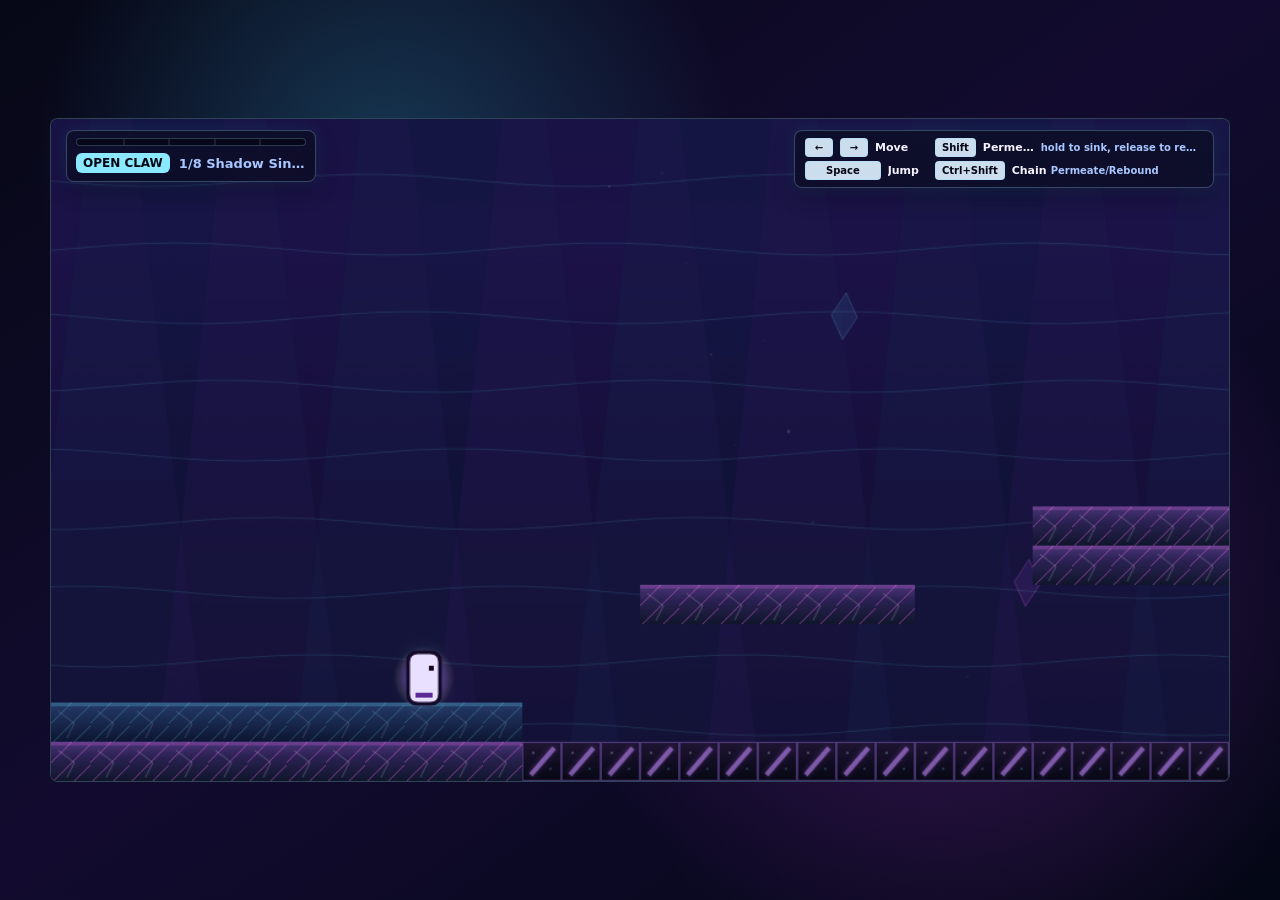
==== index.html @ 9a16ab06 "Clarify Open Claw presentation states" ====
<!DOCTYPE html>
<html lang="en">
<head>
  <meta charset="utf-8">
  <meta name="viewport" content="width=device-width, initial-scale=1, viewport-fit=cover">
  <meta name="mobile-web-app-capable" content="yes">
  <meta name="apple-mobile-web-app-capable" content="yes">
  <meta name="apple-mobile-web-app-title" content="Rebound">
  <link rel="manifest" href="manifest.webmanifest">
  <link rel="apple-touch-icon" href="shadow-cat.png">
  <title>Permeation Buoyancy Demo</title>
  <style>
    :root {
      color-scheme: dark;
      --ink: #f6f3ff;
      --muted: #a9c7ff;
      --panel: rgba(8, 10, 28, 0.76);
      --line: rgba(155, 221, 255, 0.28);
    }

    * {
      box-sizing: border-box;
      -webkit-tap-highlight-color: transparent;
    }

    html,
    body {
      position: fixed;
      inset: 0;
      width: 100%;
      height: 100%;
      min-height: 100%;
      margin: 0;
      overflow: hidden;
      overscroll-behavior: none;
      touch-action: none;
      user-select: none;
      -webkit-touch-callout: none;
      -webkit-user-select: none;
    }

    body {
      display: grid;
      place-items: center;
      padding: 18px;
      overflow: hidden;
      background:
        radial-gradient(circle at 30% 18%, rgba(62, 216, 255, 0.22), transparent 30%),
        radial-gradient(circle at 75% 68%, rgba(212, 64, 255, 0.22), transparent 34%),
        linear-gradient(145deg, #060816 0%, #120b2f 48%, #040716 100%);
      color: var(--ink);
      font-family:
        Inter, ui-sans-serif, system-ui, -apple-system, BlinkMacSystemFont, "Segoe UI",
        sans-serif;
    }

    .shell {
      position: relative;
      width: min(100vw - 36px, 1180px);
      aspect-ratio: 16 / 9;
      min-height: 280px;
      max-height: calc(100vh - 36px);
      overflow: hidden;
      touch-action: none;
      user-select: none;
      -webkit-touch-callout: none;
      -webkit-user-select: none;
    }

    canvas {
      display: block;
      width: 100%;
      height: 100%;
      border: 1px solid var(--line);
      border-radius: 8px;
      background: #060814;
      box-shadow:
        0 24px 70px rgba(0, 0, 0, 0.56),
        0 0 42px rgba(93, 208, 255, 0.14),
        inset 0 0 40px rgba(180, 72, 255, 0.08);
      touch-action: none;
      user-select: none;
      -webkit-touch-callout: none;
      -webkit-user-select: none;
    }

    .hud {
      position: absolute;
      left: 16px;
      right: 16px;
      top: 12px;
      display: grid;
      grid-template-columns: max-content 1fr max-content;
      grid-template-areas:
        "readout . controls";
      gap: 20px;
      align-items: start;
      pointer-events: none;
      touch-action: none;
      user-select: none;
      -webkit-touch-callout: none;
      -webkit-user-select: none;
    }

    .readout,
    .controls {
      border: 1px solid var(--line);
      border-radius: 8px;
      background: linear-gradient(180deg, rgba(12, 14, 38, 0.82), rgba(8, 10, 28, 0.66));
      backdrop-filter: blur(10px);
      box-shadow:
        0 8px 22px rgba(0, 0, 0, 0.28),
        0 0 18px rgba(83, 209, 255, 0.12);
    }

    .readout {
      grid-area: readout;
      display: grid;
      width: 250px;
      gap: 7px;
      padding: 7px 9px 8px;
    }

    .status {
      display: flex;
      gap: 9px;
      align-items: center;
      min-width: 0;
    }

    #stateLabel {
      flex: 0 0 auto;
      min-width: 92px;
      color: #050714;
      border-radius: 6px;
      background: #8be9ff;
      padding: 3px 7px;
      font-size: 12px;
      font-weight: 800;
      letter-spacing: 0;
      text-align: center;
      text-transform: uppercase;
    }

    #messageLabel {
      min-width: 0;
      overflow: hidden;
      color: var(--muted);
      font-size: 13px;
      font-weight: 650;
      text-overflow: ellipsis;
      white-space: nowrap;
    }

    .meter {
      position: relative;
      width: 100%;
      height: 8px;
      overflow: hidden;
      border: 1px solid rgba(166, 224, 255, 0.24);
      border-radius: 999px;
      background: rgba(6, 8, 22, 0.86);
    }

    #pressureFill {
      position: absolute;
      z-index: 1;
      inset: 0 auto 0 0;
      display: block;
      width: 0%;
      height: 100%;
      border-radius: 999px;
      background: linear-gradient(90deg, #4be7ff, #b56cff 58%, #ff5cf4);
      box-shadow: 0 0 14px rgba(181, 108, 255, 0.82);
      transition: width 90ms linear;
    }

    .meterSegments {
      position: absolute;
      z-index: 2;
      inset: 0;
      display: grid;
      grid-template-columns: repeat(5, minmax(0, 1fr));
      pointer-events: none;
    }

    .meterSegment + .meterSegment {
      border-left: 2px solid rgba(255, 255, 255, 0.09);
    }

    .controls {
      grid-area: controls;
      display: grid;
      grid-template-rows: repeat(2, minmax(0, 1fr));
      grid-auto-flow: column;
      gap: 4px 16px;
      width: max-content;
      max-width: min(48vw, 420px);
      padding: 7px 10px;
      color: var(--muted);
      font-size: 11px;
      font-weight: 700;
      line-height: 1.1;
      pointer-events: none;
    }

    .control {
      display: flex;
      gap: 7px;
      align-items: center;
      min-width: 0;
      min-height: 18px;
    }

    .mobileControl {
      display: none;
    }

    .control:nth-child(-n + 2) {
      grid-column: span 1;
    }

    .control:nth-child(n + 3) {
      grid-column: span 2;
    }

    .key {
      flex: 0 0 auto;
      min-width: 28px;
      border: 1px solid rgba(155, 221, 255, 0.42);
      border-radius: 4px;
      background: rgba(222, 240, 255, 0.92);
      color: #050714;
      padding: 1px 6px;
      font-size: 10px;
      font-weight: 900;
      line-height: 15px;
      text-align: center;
      white-space: nowrap;
    }

    .control-copy {
      display: flex;
      gap: 4px;
      align-items: baseline;
      min-width: 0;
      max-width: 100%;
      overflow: hidden;
    }

    .control-name,
    .control-hint {
      overflow: hidden;
      text-overflow: ellipsis;
      white-space: nowrap;
    }

    .control-name {
      color: var(--ink);
      font-weight: 850;
    }

    .control-hint {
      color: var(--muted);
      font-size: 10px;
      font-weight: 650;
    }

    .mobileControls,
    .rotatePrompt {
      display: none;
    }

    .mobileControls {
      position: absolute;
      z-index: 5;
      inset: 0;
      pointer-events: none;
      touch-action: none;
      user-select: none;
      -webkit-touch-callout: none;
      -webkit-user-select: none;
    }

    .touchControl {
      position: absolute;
      display: grid;
      place-items: center;
      border: 1px solid rgba(155, 221, 255, 0.34);
      border-radius: 999px;
      background: rgba(8, 12, 30, 0.18);
      box-shadow:
        0 0 24px rgba(75, 231, 255, 0.11),
        inset 0 0 20px rgba(246, 243, 255, 0.05);
      opacity: 0.48;
      pointer-events: auto;
      touch-action: none;
      user-select: none;
      -webkit-touch-callout: none;
      -webkit-user-select: none;
      transition: opacity 120ms ease, border-color 120ms ease, background 120ms ease;
    }

    .touchControl.isActive {
      border-color: rgba(155, 221, 255, 0.62);
      background: rgba(10, 16, 42, 0.28);
      opacity: 0.76;
    }

    .mobileJoystick {
      left: max(18px, calc(env(safe-area-inset-left) + 14px));
      bottom: max(18px, calc(env(safe-area-inset-bottom) + 14px));
      width: clamp(112px, 23vmin, 148px);
      height: clamp(112px, 23vmin, 148px);
    }

    .mobileShift {
      right: max(22px, calc(env(safe-area-inset-right) + 18px));
      bottom: max(24px, calc(env(safe-area-inset-bottom) + 18px));
      width: clamp(82px, 17vmin, 114px);
      height: clamp(82px, 17vmin, 114px);
      color: rgba(246, 243, 255, 0.84);
      font-size: clamp(13px, 2.8vmin, 16px);
      font-weight: 900;
      letter-spacing: 0;
      text-transform: uppercase;
    }

    .touchKnob {
      width: 42%;
      height: 42%;
      border: 1px solid rgba(246, 243, 255, 0.34);
      border-radius: inherit;
      background: rgba(246, 243, 255, 0.16);
      box-shadow: 0 0 18px rgba(181, 108, 255, 0.16);
      transform: translate(0, 0);
      transition: transform 60ms linear;
      pointer-events: none;
    }

    .holdButtonGlyph {
      position: relative;
      display: grid;
      place-items: center;
      color: rgba(246, 243, 255, 0.84);
      font-weight: 900;
      letter-spacing: 0;
      text-transform: uppercase;
    }

    .mobileShift .touchKnob {
      width: 68%;
      height: 68%;
      background: rgba(246, 243, 255, 0.13);
    }

    .holdButtonGlyph::before {
      position: absolute;
      top: -18px;
      color: rgba(246, 243, 255, 0.82);
      content: "^";
      font-size: 17px;
      line-height: 1;
      text-shadow: 0 0 10px rgba(75, 231, 255, 0.58);
    }

    .holdButtonGlyphMini {
      flex: 0 0 auto;
      width: 42px;
      height: 42px;
      border: 1px solid rgba(155, 221, 255, 0.34);
      border-radius: 999px;
      background: rgba(8, 12, 30, 0.2);
      box-shadow: inset 0 0 18px rgba(246, 243, 255, 0.05);
      font-size: 8px;
    }

    .holdButtonGlyphMini::before {
      top: -10px;
      font-size: 11px;
    }

    .holdButtonLabel {
      display: grid;
      width: 70%;
      height: 70%;
      place-items: center;
      border: 1px solid rgba(246, 243, 255, 0.3);
      border-radius: 999px;
      background: rgba(246, 243, 255, 0.13);
      line-height: 1;
    }

    .mobileHoldCopy {
      display: grid;
      gap: 2px;
      color: var(--muted);
      font-size: 10px;
      font-weight: 750;
      line-height: 1.1;
      white-space: nowrap;
    }

    .mobileHoldCopy strong {
      color: var(--ink);
      font-weight: 900;
    }

    .rotatePrompt {
      position: absolute;
      z-index: 6;
      inset: 0;
      place-items: center;
      border: 1px solid var(--line);
      border-radius: 8px;
      background: rgba(6, 8, 20, 0.82);
      color: var(--ink);
      font-size: clamp(18px, 5vw, 28px);
      font-weight: 900;
      text-align: center;
      pointer-events: none;
      backdrop-filter: blur(12px);
    }

    @media (pointer: coarse) and (orientation: landscape) {
      .mobileControls {
        display: block;
      }

      .hud {
        left: max(10px, calc(env(safe-area-inset-left) + 10px));
        right: max(10px, calc(env(safe-area-inset-right) + 10px));
      }
    }

    .mobileMode body {
      padding: 0;
    }

    .mobileMode .shell {
      position: fixed;
      left: var(--game-viewport-left, 0px);
      top: var(--game-viewport-top, 0px);
      width: var(--game-viewport-w, 100vw);
      height: var(--game-viewport-h, 100dvh);
      max-height: none;
      min-height: 0;
      aspect-ratio: auto;
    }

    @media (orientation: landscape) {
      .mobileMode canvas {
        border: 0;
        border-radius: 0;
      }

      .mobileMode .mobileControls {
        display: block;
      }

      .mobileMode .hud {
        left: max(10px, calc(env(safe-area-inset-left) + 10px));
        right: max(10px, calc(env(safe-area-inset-right) + 10px));
      }
    }

    @media (pointer: coarse) and (orientation: portrait) {
      .rotatePrompt {
        display: grid;
      }
    }

    @media (orientation: portrait) {
      .mobileMode .rotatePrompt {
        display: grid;
        position: fixed;
        border: 0;
        border-radius: 0;
      }
    }

    @media (max-width: 980px) {
      .hud {
        grid-template-columns: max-content 1fr;
        grid-template-areas:
          "readout ."
          "controls controls";
      }
      .controls {
        display: none;
      }
    }

    @media (max-width: 720px) {
      body {
        padding: 10px;
      }

      .shell {
        width: calc(100vw - 20px);
        max-height: calc(100vh - 20px);
      }

      .hud {
        left: 10px;
        right: 10px;
        top: 10px;
        grid-template-columns: max-content 1fr;
        grid-template-areas:
          "readout ."
          "controls controls";
        gap: 8px;
      }

      .meter {
        width: min(100%, 220px);
      }

      #messageLabel,
      .controls {
        font-size: 12px;
      }

      .controls {
        display: none;
        grid-template-rows: none;
        grid-template-columns: 1fr;
        grid-auto-flow: row;
      }

      .control,
      .control:nth-child(-n + 2),
      .control:nth-child(n + 3) {
        grid-column: auto;
      }
    }

    @media (pointer: coarse) and (orientation: landscape) {
      .hud {
        top: max(8px, calc(env(safe-area-inset-top) + 8px));
        grid-template-columns: max-content 1fr max-content;
        grid-template-areas:
          "readout . controls";
        gap: 10px;
      }

      .controls {
        display: grid;
        grid-template-rows: repeat(2, minmax(0, 1fr));
        grid-auto-flow: column;
        gap: 4px 10px;
        max-width: min(56vw, 440px);
        padding: 7px 9px;
        font-size: 10px;
      }

      .desktopControl {
        display: none;
      }

      .mobileControl {
        display: flex;
      }

      .control,
      .control:nth-child(-n + 2),
      .control:nth-child(n + 3) {
        grid-column: auto;
      }

      .control-name {
        font-size: 10px;
      }

      .control-hint {
        font-size: 9px;
      }
    }

    @media (orientation: landscape) {
      .mobileMode .hud {
        top: max(8px, calc(env(safe-area-inset-top) + 8px));
        grid-template-columns: max-content 1fr max-content;
        grid-template-areas:
          "readout . controls";
        gap: 10px;
      }

      .mobileMode .controls {
        display: flex;
        gap: 8px;
        max-width: min(46vw, 310px);
        padding: 7px 10px 7px 9px;
        font-size: 10px;
      }

      .mobileMode .desktopControl {
        display: none;
      }

      .mobileMode .mobileControl {
        display: flex;
      }

      .mobileMode .control,
      .mobileMode .control:nth-child(-n + 2),
      .mobileMode .control:nth-child(n + 3) {
        grid-column: auto;
      }

      .mobileMode .control-name {
        font-size: 10px;
      }

      .mobileMode .control-hint {
        font-size: 9px;
      }
    }
  </style>
</head>
<body>
  <main id="gameSurface" class="shell">
    <canvas id="game" width="960" height="540" aria-label="Permeation buoyancy game demo"></canvas>
    <section class="hud" aria-label="Game status">
      <div class="readout">
        <div id="pressureMeter" class="meter" role="progressbar" aria-label="rebound depth" aria-valuemin="0" aria-valuemax="5" aria-valuenow="0" aria-valuetext="0.0/5">
          <span id="pressureFill"></span>
          <span class="meterSegments" aria-hidden="true">
            <span class="meterSegment"></span>
            <span class="meterSegment"></span>
            <span class="meterSegment"></span>
            <span class="meterSegment"></span>
            <span class="meterSegment"></span>
          </span>
        </div>
        <div class="status">
          <span id="stateLabel">solid</span>
          <span id="messageLabel">find the pressure in the ground</span>
        </div>
      </div>
      <div class="controls">
        <span class="control desktopControl">
          <span class="key">&larr;</span>
          <span class="key">&rarr;</span>
          <span class="control-copy">
            <span class="control-name">Move</span>
          </span>
        </span>
        <span class="control desktopControl">
          <span class="key">&nbsp;&nbsp;&nbsp;&nbsp;Space&nbsp;&nbsp;&nbsp;&nbsp;</span>
          <span class="control-copy">
            <span class="control-name">Jump</span>
          </span>
        </span>
        <span class="control desktopControl">
          <span class="key">Shift</span>
          <span class="control-copy">
            <span class="control-name">Permeate</span>
            <span class="control-hint">hold to sink, release to rebound</span>
          </span>
        </span>
        <span class="control desktopControl">
          <span class="key">Ctrl+Shift</span>
          <span class="control-copy">
            <span class="control-name">Chain</span>
            <span class="control-hint">Permeate/Rebound</span>
          </span>
        </span>
        <span class="control mobileControl mobileHoldLegend">
          <span class="holdButtonGlyph holdButtonGlyphMini" aria-hidden="true"><span class="holdButtonLabel">Hold</span></span>
          <span class="mobileHoldCopy">
            <span><strong>Hold</strong> to sink</span>
            <span><strong>Release</strong> to rebound</span>
            <span><strong>Drag up</strong> to chain rebound</span>
          </span>
        </span>
      </div>
    </section>
    <div id="mobileControls" class="mobileControls" aria-label="Touch controls">
      <div id="mobileJoystick" class="touchControl mobileJoystick" aria-label="Move and jump">
        <span id="mobileJoystickKnob" class="touchKnob" aria-hidden="true"></span>
      </div>
      <div id="mobileShift" class="touchControl mobileShift" role="button" aria-label="Hold; drag up to chain rebound">
        <span id="mobileShiftKnob" class="touchKnob holdButtonGlyph"><span class="holdButtonLabel">Hold</span></span>
      </div>
    </div>
    <div class="rotatePrompt" aria-hidden="true">Rotate to landscape</div>
  </main>
  <script>
  (function () {
    "use strict";

    // === CONFIG ===
    var CONFIG = {
      TILE_SIZE: 32,
      VIEW_W: 960,
      VIEW_H: 540,
      GRAVITY: 8 / 15,
      MAX_FALL_SPEED: 12.8,
      MOVE_ACCEL: 0.8,
      MOVE_DECEL: 1.2,
      MAX_RUN_SPEED: 5,
      JUMP_VELOCITY: -8,
      JUMP_CUT_VELOCITY: -2.8,
      COYOTE_FRAMES: 6,
      JUMP_BUFFER_FRAMES: 6,
      REBOUND_HORIZONTAL_MULTIPLIER: 1.5,
      REBOUND_STATE_DURATION: 0.4,
      REBOUND_SURFACE_SPEED: 16,
      REBOUND_MAX_CHARGE: 2.4,
      REBOUND_SHALLOW_MIN_FACTOR: 0.22,
      REBOUND_TUNED_MAX_ROWS: 5,
      PERMEATE_DRAG: 0.22,
      PERMEATE_PULL_ACCEL: 0.9,
      PERMEATE_BOTTOM_BRAKE_ACCEL: 0.45,
      PERMEATE_MATTER_MAX_SPEED: 12.8,
      STUCK_SEARCH_RADIUS: 6,
      STUCK_DURATION: 0.5,
      PLAYER_W: 24,
      PLAYER_H: 40,
      DT: 1 / 60
    };

    var TS = CONFIG.TILE_SIZE;
    var BASE_VIEW_W = CONFIG.VIEW_W;
    var BASE_VIEW_H = CONFIG.VIEW_H;
    var root = document.documentElement;
    var shell = document.getElementById("gameSurface");
    var canvas = document.getElementById("game");
    var ctx = canvas.getContext("2d");
    var stateLabel = document.getElementById("stateLabel");
    var messageLabel = document.getElementById("messageLabel");
    var pressureMeter = document.getElementById("pressureMeter");
    var pressureFill = document.getElementById("pressureFill");
    var particles = [];
    var ripples = [];
    var shake = 0;

    function detectTouchMode() {
      return !!(
        (typeof navigator !== "undefined" && navigator.maxTouchPoints > 0) ||
        ("ontouchstart" in window)
      );
    }

    function detectIOS() {
      if (typeof navigator === "undefined") return false;
      var ua = navigator.userAgent || "";
      var platform = navigator.platform || "";
      return /iPad|iPhone|iPod/.test(ua) ||
        (platform === "MacIntel" && navigator.maxTouchPoints > 1);
    }

    function isStandaloneWebApp() {
      return !!(
        (typeof navigator !== "undefined" && navigator.standalone) ||
        (window.matchMedia && window.matchMedia("(display-mode: standalone)").matches)
      );
    }

    function detectCompactMobileViewport() {
      if (typeof window === "undefined") return false;
      return Math.min(window.innerWidth || 0, window.innerHeight || 0) <= 540 &&
        Math.max(window.innerWidth || 0, window.innerHeight || 0) <= 980;
    }

    function mobileViewportRect() {
      var viewport = window.visualViewport || null;
      var width = viewport && viewport.width ? viewport.width : (window.innerWidth || BASE_VIEW_W);
      var height = viewport && viewport.height ? viewport.height : (window.innerHeight || BASE_VIEW_H);
      return {
        width: Math.max(1, Math.round(width)),
        height: Math.max(1, Math.round(height)),
        left: Math.round(viewport && viewport.offsetLeft ? viewport.offsetLeft : 0),
        top: Math.round(viewport && viewport.offsetTop ? viewport.offsetTop : 0)
      };
    }

    function mobileLogicalWidthForViewport(width, height) {
      if (!height) return BASE_VIEW_W;
      return Math.max(BASE_VIEW_W, Math.round(BASE_VIEW_H * width / height));
    }

    function setGameSurfaceVar(name, value) {
      if (shell && shell.style) shell.style.setProperty(name, value);
    }

    function clearGameSurfaceVar(name) {
      if (shell && shell.style) shell.style.removeProperty(name);
    }

    function syncGameViewport(mobileMode) {
      var viewport = mobileViewportRect();
      var landscape = viewport.width >= viewport.height;
      if (mobileMode && landscape) {
        CONFIG.VIEW_H = BASE_VIEW_H;
        CONFIG.VIEW_W = mobileLogicalWidthForViewport(viewport.width, viewport.height);
        if (canvas) {
          canvas.width = CONFIG.VIEW_W;
          canvas.height = CONFIG.VIEW_H;
        }
        setGameSurfaceVar("--game-viewport-w", viewport.width + "px");
        setGameSurfaceVar("--game-viewport-h", viewport.height + "px");
        setGameSurfaceVar("--game-viewport-left", viewport.left + "px");
        setGameSurfaceVar("--game-viewport-top", viewport.top + "px");
      } else {
        CONFIG.VIEW_W = BASE_VIEW_W;
        CONFIG.VIEW_H = BASE_VIEW_H;
        if (canvas) {
          canvas.width = CONFIG.VIEW_W;
          canvas.height = CONFIG.VIEW_H;
        }
        clearGameSurfaceVar("--game-viewport-w");
        clearGameSurfaceVar("--game-viewport-h");
        clearGameSurfaceVar("--game-viewport-left");
        clearGameSurfaceVar("--game-viewport-top");
      }
    }

    function syncMobileModeClasses() {
      if (!root || !root.classList) return;
      var touchMode = detectTouchMode();
      var mobileMode = touchMode || detectCompactMobileViewport();
      if (touchMode) {
        root.classList.add("touchMode");
      } else {
        root.classList.remove("touchMode");
      }
      if (mobileMode) {
        root.classList.add("mobileMode");
      } else {
        root.classList.remove("mobileMode");
      }
      syncGameViewport(mobileMode);
    }

    syncMobileModeClasses();
    window.addEventListener("resize", syncMobileModeClasses);
    window.addEventListener("orientationchange", syncMobileModeClasses);
    if (window.visualViewport && window.visualViewport.addEventListener) {
      window.visualViewport.addEventListener("resize", syncMobileModeClasses);
      window.visualViewport.addEventListener("scroll", syncMobileModeClasses);
    }

    function gameSurfaceContains(target) {
      if (!shell || !shell.contains) return true;
      return target === shell || shell.contains(target);
    }

    function preventGameDocumentGesture(ev) {
      if (!ev || gameSurfaceContains(ev.target)) ev.preventDefault();
    }

    function addBlockingDocumentListener(type) {
      document.addEventListener(type, preventGameDocumentGesture, { passive: false });
    }

    [
      "touchmove",
      "gesturestart",
      "gesturechange",
      "gestureend",
      "selectstart",
      "dragstart",
      "contextmenu"
    ].forEach(addBlockingDocumentListener);

    // === LEVEL DATA ===
    function defined(value, fallback) {
      return value === undefined ? fallback : value;
    }

    function isEntityChar(ch) {
      return /^[A-Za-z]$/.test(ch);
    }

    function isCheckpointChar(ch) {
      return /^[0-9]$/.test(ch);
    }

    function cellKey(c, r) {
      return c + "," + r;
    }

    function rectanglesFromCells(levelName, marker, cells) {
      var remaining = {};
      var rects = [];
      cells.forEach(function (cell) {
        remaining[cellKey(cell.c, cell.r)] = cell;
      });

      while (cells.length) {
        var seed = null;
        while (cells.length && !seed) {
          var next = cells.pop();
          if (remaining[cellKey(next.c, next.r)]) seed = next;
        }
        if (!seed) break;

        var stack = [seed];
        var cluster = [];
        var minC = seed.c;
        var maxC = seed.c;
        var minR = seed.r;
        var maxR = seed.r;
        delete remaining[cellKey(seed.c, seed.r)];

        while (stack.length) {
          var cell = stack.pop();
          cluster.push(cell);
          minC = Math.min(minC, cell.c);
          maxC = Math.max(maxC, cell.c);
          minR = Math.min(minR, cell.r);
          maxR = Math.max(maxR, cell.r);

          [
            { c: cell.c + 1, r: cell.r },
            { c: cell.c - 1, r: cell.r },
            { c: cell.c, r: cell.r + 1 },
            { c: cell.c, r: cell.r - 1 }
          ].forEach(function (neighbor) {
            var key = cellKey(neighbor.c, neighbor.r);
            if (!remaining[key]) return;
            stack.push(remaining[key]);
            delete remaining[key];
          });
        }

        if (cluster.length !== (maxC - minC + 1) * (maxR - minR + 1)) {
          throw new Error(levelName + " marker " + marker + " must form rectangles.");
        }
        rects.push({ c: minC, r: minR, w: maxC - minC + 1, h: maxR - minR + 1 });
      }

      return rects.sort(function (a, b) {
        return a.r === b.r ? a.c - b.c : a.r - b.r;
      });
    }

    function normalizeEntity(def, rect, name) {
      var motion = def.motion || {};
      var timing = def.timing || {};
      var amplitude = motion.amplitude || {};
      var out = {
        type: def.kind,
        name: name,
        c: rect.c,
        r: rect.r,
        w: rect.w,
        h: rect.h,
        role: def.role || "platform"
      };
      if (def.kind === "mover") {
        out.path = motion.kind || "horizontal";
        out.ampX = defined(amplitude.x, 0);
        out.ampY = defined(amplitude.y, 0);
        out.speed = defined(motion.speed, 1);
        out.phase = defined(motion.phase, 0);
      } else if (def.kind === "asteroid") {
        out.speed = defined(timing.speed, 260);
        out.period = defined(timing.period, 4);
        out.phase = defined(timing.phase, 0);
        out.warning = defined(timing.warning, 0.75);
      }
      return out;
    }

    function validateLevelAuthoring(def) {
      if (!def || !def.name) throw new Error("Level must have a name.");
      if (!def.map || !def.map.length) throw new Error(def.name + " must have a map.");
      var width = def.map[0].length;
      for (var r = 1; r < def.map.length; r++) {
        if (def.map[r].length !== width) {
          throw new Error(def.name + " row " + (r + 1) + " has " + def.map[r].length + " columns; expected " + width + ".");
        }
      }
    }

    function normalizeLevelAuthoring(def) {
      validateLevelAuthoring(def);
      if (def.checkpoints !== undefined) throw new Error(def.name + " checkpoints must be authored as digits in the map.");

      var entityDefs = {};
      var entityCells = {};
      var checkpoints = [];
      var checkpointsByOrder = {};
      var spawn = null;
      var goal = null;
      (def.entities || []).forEach(function (entity, index) {
        var label = "entity " + (entity.name || index + 1);
        if (["mover", "asteroid"].indexOf(entity.kind) < 0) {
          throw new Error(def.name + " " + label + " has unknown kind " + entity.kind + ".");
        }
        if (!entity.char || entity.char.length !== 1 || !isEntityChar(entity.char)) {
          throw new Error(def.name + " " + label + " must use a single ASCII letter char.");
        }
        if (entityDefs[entity.char]) {
          throw new Error(def.name + " has multiple entities using char " + entity.char + ".");
        }
        if (entity.at !== undefined || entity.size !== undefined) {
          throw new Error(def.name + " " + label + " must use char markers instead of at/size.");
        }
        entityDefs[entity.char] = entity;
        entityCells[entity.char] = [];
      });

      for (var r = 0; r < def.map.length; r++) {
        for (var c = 0; c < def.map[r].length; c++) {
          var ch = def.map[r][c];
          if (isCheckpointChar(ch)) {
            var order = Number(ch);
            if (checkpointsByOrder[order]) throw new Error(def.name + " has duplicate checkpoint " + ch + ".");
            checkpointsByOrder[order] = { order: order, name: order === 0 ? "spawn" : "checkpoint " + ch, c: c, r: r };
            if (order === 0) spawn = checkpointsByOrder[order];
          } else if (ch === "@") {
            if (goal) throw new Error(def.name + " must have exactly one goal.");
            goal = { c: c, r: r };
          } else if (isEntityChar(ch)) {
            if (!entityCells[ch]) throw new Error(def.name + " map marker " + ch + " has no matching entity definition.");
            entityCells[ch].push({ c: c, r: r });
          }
        }
      }

      var entities = [];
      for (var ch in entityDefs) {
        if (!entityCells[ch].length) {
          throw new Error(def.name + " entity char " + ch + " does not appear in the map.");
        }
        var rects = rectanglesFromCells(def.name, ch, entityCells[ch]);
        for (var i = 0; i < rects.length; i++) {
          var entityDef = entityDefs[ch];
          var name = entityDef.name || entityDef.kind;
          if (rects.length > 1) name += " " + (i + 1);
          entities.push(normalizeEntity(entityDef, rects[i], name));
        }
      }

      for (var checkpointOrder = 0; checkpointOrder <= 9; checkpointOrder++) {
        if (checkpointsByOrder[checkpointOrder]) {
          checkpoints.push(checkpointsByOrder[checkpointOrder]);
        }
      }

      if (!spawn) throw new Error(def.name + " must have exactly one spawn checkpoint 0.");
      if (!goal) throw new Error(def.name + " must have exactly one goal.");

      return { entities: entities, checkpoints: checkpoints, spawn: spawn, goal: goal };
    }

    function normalizeLevelMetadata(def) {
      var reachability = def.reachability || {};
      return {
        loreBeat: def.loreBeat || "",
        mechanicBeat: def.mechanicBeat || "",
        reachability: {
          expected: reachability.expected || ""
        }
      };
    }

    function levelMetadata(level) {
      return {
        name: level.name,
        loreBeat: level.loreBeat,
        mechanicBeat: level.mechanicBeat,
        reachability: {
          expected: level.reachability ? level.reachability.expected : ""
        }
      };
    }

    function defineLevel(def) {
      var markers = normalizeLevelAuthoring(def);
      var metadata = normalizeLevelMetadata(def);
      return {
        name: def.name,
        loreBeat: metadata.loreBeat,
        mechanicBeat: metadata.mechanicBeat,
        reachability: metadata.reachability,
        map: def.map.slice(),
        entities: markers.entities,
        checkpoints: markers.checkpoints,
        spawn: markers.spawn,
        goal: markers.goal
      };
    }

    var LEVELS = [
      defineLevel({
        name: "Shadow Sink Threshold",
        loreBeat: "The Next Shadow first feels the Open Claw answer inside the hidden base.",
        mechanicBeat: "Thin-surface shadow sink and first checkpoint-safe recovery.",
        reachability: { expected: "Normal jumps plus thin-floor permeation introduce the route." },
        map: [
          "........................................................................",
          "........................................................................",
          "........................................................................",
          "........................................................................",
          "........................................................................",
          "........................................................................",
          "........................................................................",
          "........................................................................",
          "........................................................................",
          "........................................................................",
          "........................................................................",
          "........................................................................",
          "........................................................................",
          "........................................................................",
          "........................................................................",
          "........................................................................",
          "........................................................................",
          "........................................................................",
          "........................................................................",
          "........................................................................",
          "........................................................................",
          "........................................................................",
          "..................................................................@.....",
          "...............................................................#######..",
          "........................................................................",
          "........................................................................",
          "..........................................#####...##########............",
          "..........................................#####...##########............",
          "..........................................#####.........................",
          "..........................................#####.........................",
          "........................................................................",
          "..................................#####.................................",
          "..................................#####.................................",
          "..................................#####.................................",
          "........................................................................",
          ".........................######.........................................",
          ".........................######.........................................",
          "...............#######..................................................",
          "........................................................................",
          ".........0..............................................................",
          "############............................................................",
          "############////////////////////////////////////////////////////////////"
        ]
      }),      
      defineLevel({
        name: "Buried Pressure Lock",
        loreBeat: "Old tunnels beneath the city teach that shadowed stone can be a door.",
        mechanicBeat: "Committed pass-through dive through a five-row pressure seal.",
        reachability: { expected: "A high fall must satisfy the 2x+1 pass-through entry target." },
        map: [
          "....................................................................................",
          "....................................................................................",
          "....................................................................................",
          "....................................................................................",
          "....................................................................................",
          "....................................................................................",
          "....................................................................................",
          "....................................................................................",
          "...0................................................................................",
          "################....................................................................",
          "..................##############....................................................",
          "..................##############....................................................",
          "..................##############....................................................",
          "..................##############....................................................",
          "..................##############....................................................",
          "....................................................................................",
          "....................................................................................",
          "....................................................................................",
          "....................................................................................",
          "....................................................................................",
          "....................................................................................",
          "....................................................................................",
          "....................................................................@...............",
          "...............................................................###########..........",
          "....................................................................................",
          "....................................................########........................",
          "....................................................................................",
          "....................................................................................",
          "....................................................................................",
          "....................................................................................",
          "....................................................................................",
          "....................................................................................",
          "......................................########......................................",
          "......................................########......................................",
          "......................................########......................................",
          "......................................########......................................",
          "......................................########......................................",
          "....................................................................................",
          "....................................................................................",
          "....................................................................................",
          "....................................................................................",
          "....................................................................................",
          "....................................................................................",
          "....................................................................................",
          "....................................................................................",
          "////////////////////////////////////////////////////////////////////////////////////"
        ]
      }),
      defineLevel({
        name: "Moonwell Choir",
        loreBeat: "The trial chambers turn vertical, asking the candidate to trust rhythm.",
        mechanicBeat: "Manual and assisted shallow rebound chain timing.",
        reachability: { expected: "Stacked one- and two-row gaps are chain-rebound reachable." },
        map: [
          "............................................................................",
          "............................................................................",
          "............................................................................",
          "............................................................................",
          "............................................................................",
          "............................................................................",
          "............................................................................",
          "............................................................................",
          "............................................................................",
          "............................................................................",
          "............................................................................",
          "............................................................................",
          "............................................................................",
          "............................................................................",
          "............................................................................",
          "............................................................................",
          "............................................................................",
          "............................................................................",
          "............................................................................",
          "............................................................................",
          "...................................................................@........",
          "................................................................########....",
          "............................................................................",
          "............................................................................",
          "..........................................................########..........",
          "..........................................................########..........",
          "............................................................................",
          "............................................................................",
          "................................................######......................",
          "................................................######......................",
          "............................................................................",
          "............................................................................",
          "..................................#########.................................",
          "..................................#########.................................",
          "............................###.............................................",
          "............................###.............................................",
          "............................................................................",
          "............................###.............................................",
          "............................................................................",
          "............................###.............................................",
          "............................................................................",
          "............................###.............................................",
          "............................................................................",
          ".......................1....................................................",
          "....................######..................................................",
          "....................######..................................................",
          "..............###...........................................................",
          "............................................................................",
          "............................................................................",
          "..............###...........................................................",
          "............................................................................",
          "..............###...........................................................",
          "............................................................................",
          "..............###...........................................................",
          "............................................................................",
          "......0.....................................................................",
          "##################..........................................................",
          "##################//////////////////////////////////////////////////////////"
        ]
      }),
      defineLevel({
        name: "Hanging Archive",
        loreBeat: "Moonlit archives reveal that patience can hold a Shadow Cat in the ceiling.",
        mechanicBeat: "Top-half ceiling hang, Space pull, and assisted delayed rebound.",
        reachability: { expected: "Two- and three-row hang gaps stay within measured jump reach." },
        map: [
          "........................................................................................",
          "........................................................................................",
          "........................................................................................",
          "........................................................................................",
          "........................................................................................",
          "........................................................................................",
          "........................................................................................",
          "........................................................................................",
          "........................................................................................",
          "........................................................................................",
          "........................................................................................",
          "........................................................................................",
          "........................................................................................",
          "...................................................................................@....",
          ".................................................................................######.",
          "........................................................................................",
          "........................................................................................",
          "........................................................................########........",
          "........................................................................########........",
          "........................................................................########........",
          "........................................................................########........",
          "........................................................#######.........########........",
          "........................................................#######.........................",
          "........................................................#######...#########.............",
          "..................................................................#########.............",
          "........................................................#######...#########.............",
          "........................................................#######.........................",
          "........................................................................................",
          "........................................................................................",
          "................................#######......########...................................",
          "................................#######......########...................................",
          ".............................................########...................................",
          "................................#######.................................................",
          "................................#######.................................................",
          "........................................................................................",
          "........................######..........................................................",
          "........................######..........................................................",
          "........................................................................................",
          "...............########.................................................................",
          "...............########.................................................................",
          "...0....................................................................................",
          "############............................................................................",
          "############............................................................................",
          "############////////////////////////////////////////////////////////////////////////////"
        ]
      }),
      defineLevel({
        name: "Momentum Court",
        loreBeat: "The Open Claw turns depth into height before the city ascent.",
        mechanicBeat: "Five-row capped rebound and boosted horizontal shaping.",
        reachability: { expected: "Rebound gaps stay within the five-row boosted reach table." },
        map: [
          "................................................................................................",
          "................................................................................................",
          "................................................................................................",
          "................................................................................................",
          "................................................................................................",
          "................................................................................................",
          "................................................................................................",
          "................................................................................................",
          "............................................................................................@...",
          ".........................................................................................#######",
          "................................................................................................",
          "................................................................................................",
          "................................................................................................",
          "................................................................................................",
          "................................................................................................",
          "................................................................................................",
          "................................................................................................",
          "................................................................................................",
          "................................................................1...............................",
          "............................................................##########..........................",
          "................................................................................................",
          "................................................................................................",
          "................................................................................................",
          "................................................................................................",
          "..................................................########......................................",
          "..................................................########......................................",
          "..................................................########......................................",
          "..................................................########......................................",
          "................................................................................................",
          "................................................................................................",
          "..........................................................................########..............",
          "............................................#######.......................########..............",
          "............................................#######.......................########..............",
          "............................................#######.......................########..............",
          "............................................#######.......................########..............",
          "...............................########.........................................................",
          "...............................########.........................................................",
          "...............................########.........................................................",
          "................................................................................................",
          "................................................................................................",
          "................................................................................................",
          "................................................................................................",
          "..................#######.......................................................................",
          "..................#######.......................................................................",
          "..................#######.......................................................................",
          "....0...........................................................................................",
          "##############..................................................................................",
          "##############//////////////////////////////////////////////////////////////////////////////////"
        ]
      }),
      defineLevel({
        name: "Tideworks Ferries",
        loreBeat: "Moving under the occupied streets demands trust in shifting matter.",
        mechanicBeat: "Moving platforms, dynamic rebound masses, and checkpoint pacing.",
        reachability: { expected: "Mover surfaces bridge safe gaps without fake scaffold terrain." },
        map: [
          "................................................................................................",
          "................................................................................................",
          "................................................................................................",
          "................................................................................................",
          "................................................................................................",
          "................................................................................................",
          "................................................................................................",
          "................................................................................................",
          "................................................................................................",
          "................................................................................................",
          "................................................................................................",
          "................................................................................................",
          "......................................................................................@.........",
          "..................................................................................##########....",
          "................................................................................................",
          "................................................................................................",
          "................................................................................................",
          "................................................................................................",
          "........................................................................CCCCC...................",
          "........................................................................CCCCC...................",
          "........................................................................CCCCC...................",
          ".................................................................1..............................",
          "..............................................................########..........................",
          "..............................................................########..........................",
          "................................................................................................",
          "................................................................................................",
          "................................................................................................",
          "....................................................BBBB........................................",
          "....................................................BBBB........................................",
          "....................................................BBBB........................................",
          "................................................................................................",
          "................................................................................................",
          "................................................................................................",
          "................................................................................................",
          "........................................#########...............................................",
          "........................................#########...............................................",
          "..............................AAAAA.....#########...............................................",
          "................................................................................................",
          "................................................................................................",
          "................................................................................................",
          "..................########......................................................................",
          "..................########......................................................................",
          "................................................................................................",
          "....0...........................................................................................",
          "##############..................................................................................",
          "##############//////////////////////////////////////////////////////////////////////////////////"
        ],
        entities: [
          {
            kind: "mover",
            name: "moon-current ferry",
            char: "A",
            role: "platform",
            motion: { kind: "horizontal", amplitude: { x: 80, y: 0 }, speed: 1.15, phase: 0 }
          },
          {
            kind: "mover",
            name: "tidal pressure lift",
            char: "B",
            role: "rebound",
            motion: { kind: "vertical", amplitude: { x: 0, y: 48 }, speed: 1.35, phase: 0.7 }
          },
          {
            kind: "mover",
            name: "undertow launch ferry",
            char: "C",
            role: "rebound",
            motion: { kind: "horizontal", amplitude: { x: 96, y: 0 }, speed: 1.25, phase: 1.4 }
          }
        ]
      }),
      defineLevel({
        name: "Open Claw Chainspire",
        loreBeat: "The rooftop route points toward the ships and demands silent vertical flow.",
        mechanicBeat: "Chain rebound through exposed skyline gaps.",
        reachability: { expected: "The route uses authored chain slabs and a moving mass within audit limits." },
        map: [
          "..................................................................................",
          "..................................................................................",
          "..................................................................................",
          "..................................................................................",
          "..................................................................................",
          "..................................................................................",
          "..................................................................................",
          "..................................................................................",
          "..................................................................................",
          "..................................................................................",
          "..................................................................................",
          "..................................................................................",
          "..................................................................................",
          "..................................................................................",
          "..................................................................................",
          "..................................................................................",
          "..................................................................................",
          "............................................................................@.....",
          "..........................................................................#######.",
          "..................................................................................",
          "..................................................................................",
          ".....................................................................########.....",
          ".....................................................................########.....",
          "..................................................................................",
          "..................................................................................",
          "..................................................................................",
          "..................................................................................",
          "..............................................................2...................",
          "...........................................................######.................",
          "...........................................................######.................",
          "...........................................................######.................",
          "......................................................####........................",
          "......................................................####........................",
          "................................................####..............................",
          "..................................................................................",
          "..................................................................................",
          "................................................####..............................",
          "..................................................................................",
          "................................................####..............................",
          "..................................................................................",
          "..................................................................................",
          "..................................................................................",
          "..........................................1.......................................",
          "......................................#####.......................................",
          "......................................#####.......................................",
          "......................................#####.......................................",
          "..................................................................................",
          "..............................AAAA................................................",
          "..............................AAAA................................................",
          "..............................AAAA................................................",
          "..................................................................................",
          "......................####........................................................",
          "......................####........................................................",
          "...................####...........................................................",
          "..................................................................................",
          ".............###..................................................................",
          "..................................................................................",
          ".............###..................................................................",
          "..................................................................................",
          ".............###..................................................................",
          "..................................................................................",
          ".....0............................................................................",
          "###############...................................................................",
          "###############///////////////////////////////////////////////////////////////////"
        ],
        entities: [
          {
            kind: "mover",
            name: "chainspire breathing mass",
            char: "A",
            role: "rebound",
            motion: { kind: "vertical", amplitude: { x: 0, y: 42 }, speed: 1.8, phase: 0.4 }
          }
        ]
      }),
      defineLevel({
        name: "Signal Crown Breach",
        loreBeat: "The Next Shadow enters the command vessel to sever the Signal Crown unseen.",
        mechanicBeat: "Final remix of rebound, moving matter, hazards, and silent passage.",
        reachability: { expected: "All final gaps are reachable by measured rebound, mover, and checkpoint rules." },
        map: [
          "................................................................................................................",
          "................................................................................................................",
          "............................................................................................................@...",
          "..........................................................................................................######",
          "................................................................................................................",
          "................................................................................................................",
          "................................................................................................................",
          "................................................................................................................",
          "................................................................................................................",
          "................................................................................................................",
          "................................................................................................................",
          "................................................................................................2...............",
          "............................................................................................##########..........",
          "............................................................................................##########..........",
          "............................................................................................##########..........",
          "....0...........................................................................................................",
          "################................................................................................................",
          "..................################.............................1................................................",
          "..................################.........................########....########.................................",
          "..................################..............................................................................",
          "..................################..............................................................................",
          "..................################.........................########.............................................",
          "...........................................................########...........................CCCCC.............",
          "..............................................................................................CCCCC.............",
          "..............................................................................................CCCCC.............",
          "...............................................########...........................BBBB........CCCCC.............",
          ".....................................AAAAA.....########...........................BBBB........CCCCC.............",
          "..................................................................................BBBB..........................",
          "..................................................................................BBBB..........................",
          ".....................############...............................................................................",
          ".....................############...............................................................................",
          "...................................................................................########.....................",
          "................................................................................................................",
          "................................................................................................................",
          "................................................................................................................",
          "................................................................................................................",
          "................................................................................................................",
          "................................................................................................................",
          "................................................................................................................",
          "................................................................................................................",
          "................................................................................................................",
          "................................................................................................................",
          "................................................................................................................",
          "......................................................................#########.................................",
          "......................................................................#########.................................",
          "......................................................................#########.................................",
          "......................................................................#########.................................",
          "................................................................................................................",
          "................................................................................................................",
          "................................................................................................................",
          "................................................................................................................",
          "................................................................................................................",
          "................................................................................................................",
          "................................................................................................................",
          "................................................................................................................",
          "................................................................................................................",
          "................................................................................................................",
          "................................................................................................................",
          "////////////////////////////////////////////////////////////////////////////////////////////////////////////////"
        ],
        entities: [
          {
            kind: "mover",
            name: "silent breach shuttle",
            char: "A",
            role: "platform",
            motion: { kind: "horizontal", amplitude: { x: 72, y: 0 }, speed: 1, phase: 0.5 }
          },
          {
            kind: "mover",
            name: "crown orbit pressure",
            char: "B",
            role: "rebound",
            motion: { kind: "circle", amplitude: { x: 58, y: 42 }, speed: 1.15, phase: 1.1 }
          },
          {
            kind: "mover",
            name: "final hull ferry",
            char: "C",
            role: "rebound",
            motion: { kind: "horizontal", amplitude: { x: 96, y: 0 }, speed: 1.2, phase: 2.2 }
          }
        ]
      }),
      // defineLevel({
      //   name: "Ceilling hang",
      //   map: [
      //     "..............................................",
      //     "..............................................",
      //     "..............................................",
      //     "..............................................",
      //     "..............................................",
      //     "..............................................",
      //     "..............................................",
      //     "..............................................",
      //     "..............................................",
      //     "..............................................",
      //     "..............................................",
      //     "..............................................",
      //     "..............................................",
      //     "..............................................",
      //     "..............................................",
      //     "..............................................",
      //     "..............................................",
      //     "..............................................",
      //     "..............................................",
      //     "..............................................",
      //     "..............................................",
      //     "..............................................",
      //     ".............................#############....",
      //     ".............................#############....",
      //     ".............................#############....",
      //     ".............................#############....",
      //     ".............................#############....",
      //     "..............................................",
      //     "................................###########...",
      //     "..............................................",
      //     "....................................########..",
      //     "..............................................",
      //     ".........///////////////////////////....######",
      //     "....................AAAAAAAAAA................",
      //     "..............................................",
      //     "..............................................",
      //     "..0........................................1..",
      //     "############////////////////////////##########",
      //     "............////////////////////////##########",
      //     "############////////////////////////##########",
      //     "############////////////////////////##########",
      //     "............////////////////////////##########",
      //     "............////////////////////////##########",
      //     ".....@......////////////////////////##########",
      //     "############////////////////////////##########",
      //   ],
      //   entities: [
      //     {
      //       kind: "mover",
      //       name: "moon-current ferry",
      //       char: "A",
      //       role: "platform",
      //       motion: { kind: "horizontal", amplitude: { x: 300, y: 0 }, speed: 1, phase: 0 }
      //     },
      //   ]
      // }),
    ];
    var currentLevelIndex = 0;
    var LEVEL = LEVELS[currentLevelIndex].map;
    var ROWS = 0;
    var COLS = 0;
    var levelH = 0;
    var levelW = 0;
    var tiles = [];
    var entities = [];
    var checkpoints = [];
    var activeCheckpoint = { order: 0, name: "spawn", c: 1, r: 43, x: TS, y: 43 * TS };
    var levelTime = 0;
    var spawnCell = { c: 1, r: 43, x: TS, y: 43 * TS };
    var goalRect = { x: 27 * TS, y: 13 * TS, w: TS, h: TS };

    function parseLevel() {
      ROWS = LEVEL.length;
      COLS = LEVEL[0].length;
      for (var rowIndex = 1; rowIndex < ROWS; rowIndex++) {
        if (LEVEL[rowIndex].length !== COLS) {
          throw new Error(
            "Level " + (currentLevelIndex + 1) + " row " + (rowIndex + 1) +
            " has " + LEVEL[rowIndex].length + " columns; expected " + COLS + "."
          );
        }
      }
      levelH = ROWS * TS;
      levelW = COLS * TS;
      tiles.length = 0;
      for (var r = 0; r < ROWS; r++) {
        tiles[r] = [];
        for (var c = 0; c < COLS; c++) {
          var ch = LEVEL[r][c];
          tiles[r][c] = ch === "#";
        }
      }
    }

    function cellRect(def) {
      return { c: def.c, r: def.r, x: def.c * TS, y: def.r * TS, w: TS, h: TS };
    }

    function entityFromDef(def) {
      var e = {};
      for (var k in def) e[k] = def[k];
      e.baseX = def.c * TS;
      e.baseY = def.r * TS;
      e.w = def.w * TS;
      e.h = def.h * TS;
      e.x = e.baseX;
      e.y = e.baseY;
      e.prevX = e.x;
      e.prevY = e.y;
      e.dx = 0;
      e.dy = 0;
      e.solid = true;
      return e;
    }

    function checkpointFromDef(def) {
      var order = def.order || 0;
      var rect = cellRect(def);
      rect.order = order;
      rect.name = def.name || (order === 0 ? "spawn" : "checkpoint");
      return rect;
    }

    function updateEntityPosition(e, time) {
      var phase = time * (e.speed === undefined ? 1 : e.speed) + (e.phase || 0);
      var x = e.baseX;
      var y = e.baseY;
      if (e.type === "mover") {
        if (e.path === "horizontal") {
          x += Math.sin(phase) * (e.ampX || 0);
        } else if (e.path === "vertical") {
          y += Math.sin(phase) * (e.ampY || 0);
        } else if (e.path === "circle") {
          x += Math.cos(phase) * (e.ampX || 0);
          y += Math.sin(phase) * (e.ampY || 0);
        }
      } else if (e.type === "asteroid") {
        var period = e.period === undefined ? 4 : e.period;
        var local = (time + (e.phase || 0)) % period;
        if (local < 0) local += period;
        var warning = e.warning === undefined ? 0.75 : e.warning;
        e.warningActive = local < warning;
        x = e.baseX;
        y = e.baseY + Math.max(0, local - warning) * (e.speed === undefined ? 260 : e.speed);
      }
      e.x = x;
      e.y = y;
    }

    function ensureRuntimeLevel(level) {
      if (level && level.spawn && level.goal && level.checkpoints && level.entities) return level;
      return defineLevel(level);
    }

    function initLevelRuntime(level) {
      levelTime = 0;
      spawnCell = checkpointFromDef(level.spawn);
      goalRect = cellRect(level.goal);
      entities = (level.entities || []).map(entityFromDef);
      checkpoints = (level.checkpoints || []).map(checkpointFromDef);
      activeCheckpoint = checkpoints[0];
      for (var i = 0; i < entities.length; i++) {
        updateEntityPosition(entities[i], levelTime);
        entities[i].prevX = entities[i].x;
        entities[i].prevY = entities[i].y;
      }
    }

    function updateEntities(dt) {
      levelTime += dt;
      for (var i = 0; i < entities.length; i++) {
        var e = entities[i];
        e.prevX = e.x;
        e.prevY = e.y;
        updateEntityPosition(e, levelTime);
        e.dx = e.x - e.prevX;
        e.dy = e.y - e.prevY;
      }
    }

    // === INPUT ===
    var keys = Object.create(null);
    var keyEdge = Object.create(null);
    var keyReleased = Object.create(null);
    var handledInputCodes = ["ArrowLeft", "ArrowRight", "ArrowUp", "ArrowDown", "Space", "Enter", "ShiftLeft", "ShiftRight", "ControlLeft", "ControlRight", "KeyA", "KeyD", "KeyW", "KeyR"];

    function isHandledInput(code) {
      return handledInputCodes.indexOf(code) >= 0;
    }

    function setVirtualKey(code, isDown) {
      if (isDown) {
        if (!keys[code]) keyEdge[code] = true;
        keys[code] = true;
        keyReleased[code] = false;
      } else {
        if (keys[code]) keyReleased[code] = true;
        keys[code] = false;
        keyEdge[code] = false;
      }
    }

    function setOwnedVirtualKeys(ownedKeys, nextDown) {
      for (var heldCode in ownedKeys) {
        if (!nextDown[heldCode]) {
          setVirtualKey(heldCode, false);
          delete ownedKeys[heldCode];
        }
      }
      for (var nextCode in nextDown) {
        if (!ownedKeys[nextCode]) {
          setVirtualKey(nextCode, true);
          ownedKeys[nextCode] = true;
        }
      }
    }

    window.addEventListener("keydown", function (ev) {
      if (isHandledInput(ev.code)) {
        ev.preventDefault();
      }
      setVirtualKey(ev.code, true);
    });

    window.addEventListener("keyup", function (ev) {
      if (isHandledInput(ev.code)) {
        ev.preventDefault();
      }
      setVirtualKey(ev.code, false);
    });

    canvas.addEventListener("pointerup", function (ev) {
      if (activateCompletionPrompt()) ev.preventDefault();
    });

    function installMobileControls() {
      var joystick = document.getElementById("mobileJoystick");
      var joystickKnob = document.getElementById("mobileJoystickKnob");
      var shift = document.getElementById("mobileShift");
      var shiftKnob = document.getElementById("mobileShiftKnob");
      var joystickState = {
        pointerId: null,
        originX: 0,
        originY: 0,
        centerX: 0,
        centerY: 0,
        ownedKeys: Object.create(null)
      };
      var shiftState = {
        pointerId: null,
        originY: 0,
        diameter: 96,
        ownedKeys: Object.create(null)
      };
      var joystickDeadZone = 18;
      var joystickMaxPull = 46;

      function pointerPoint(ev) {
        return { x: ev.clientX || 0, y: ev.clientY || 0 };
      }

      function setKnobTransform(knob, dx, dy) {
        if (knob && knob.style) knob.style.transform = "translate(" + dx.toFixed(1) + "px, " + dy.toFixed(1) + "px)";
      }

      function setActive(el, isActive) {
        if (!el || !el.classList) return;
        if (isActive) {
          el.classList.add("isActive");
        } else {
          el.classList.remove("isActive");
        }
      }

      function clampVector(dx, dy, maxLength) {
        var length = Math.sqrt(dx * dx + dy * dy);
        if (length <= maxLength || length === 0) return { x: dx, y: dy };
        return { x: dx / length * maxLength, y: dy / length * maxLength };
      }

      function updateJoystick(x, y) {
        var dx = x - joystickState.originX;
        var dy = y - joystickState.originY;
        var nextDown = Object.create(null);
        if (dx < -joystickDeadZone) nextDown.ArrowLeft = true;
        if (dx > joystickDeadZone) nextDown.ArrowRight = true;
        if (dy < -joystickDeadZone) nextDown.Space = true;
        setOwnedVirtualKeys(joystickState.ownedKeys, nextDown);
        var pull = clampVector(x - joystickState.centerX, y - joystickState.centerY, joystickMaxPull);
        setKnobTransform(joystickKnob, pull.x, pull.y);
      }

      function endJoystick() {
        setOwnedVirtualKeys(joystickState.ownedKeys, Object.create(null));
        joystickState.pointerId = null;
        setKnobTransform(joystickKnob, 0, 0);
        setActive(joystick, false);
      }

      function updateShift(y) {
        var dy = y - shiftState.originY;
        var threshold = shiftState.diameter / 3;
        var nextDown = Object.create(null);
        nextDown.ShiftLeft = true;
        if (dy <= -threshold) nextDown.ControlLeft = true;
        setOwnedVirtualKeys(shiftState.ownedKeys, nextDown);
        var pullY = clamp(dy, -shiftState.diameter * 0.32, shiftState.diameter * 0.18);
        setKnobTransform(shiftKnob, 0, pullY);
      }

      function endShift() {
        setOwnedVirtualKeys(shiftState.ownedKeys, Object.create(null));
        shiftState.pointerId = null;
        setKnobTransform(shiftKnob, 0, 0);
        setActive(shift, false);
      }

      function releaseAll() {
        endJoystick();
        endShift();
      }

      function joystickStart(x, y, pointerId) {
        if (joystickState.pointerId !== null) return;
        joystickState.pointerId = pointerId === undefined ? "test" : pointerId;
        joystickState.originX = x;
        joystickState.originY = y;
        var rect = joystick && joystick.getBoundingClientRect ? joystick.getBoundingClientRect() : { left: x - 48, top: y - 48, width: 96, height: 96 };
        joystickState.centerX = rect.left + rect.width / 2;
        joystickState.centerY = rect.top + rect.height / 2;
        setActive(joystick, true);
        updateJoystick(x, y);
      }

      function joystickMove(x, y, pointerId) {
        if (joystickState.pointerId === null) return;
        if (pointerId !== undefined && pointerId !== joystickState.pointerId) return;
        updateJoystick(x, y);
      }

      function joystickEnd(pointerId) {
        if (joystickState.pointerId === null) return;
        if (pointerId !== undefined && pointerId !== joystickState.pointerId) return;
        endJoystick();
      }

      function shiftStart(y, pointerId, diameter) {
        if (shiftState.pointerId !== null) return;
        shiftState.pointerId = pointerId === undefined ? "test" : pointerId;
        shiftState.originY = y;
        shiftState.diameter = diameter || shiftState.diameter;
        setActive(shift, true);
        updateShift(y);
      }

      function shiftMove(y, pointerId) {
        if (shiftState.pointerId === null) return;
        if (pointerId !== undefined && pointerId !== shiftState.pointerId) return;
        updateShift(y);
      }

      function shiftEnd(pointerId) {
        if (shiftState.pointerId === null) return;
        if (pointerId !== undefined && pointerId !== shiftState.pointerId) return;
        endShift();
      }

      if (joystick && joystick.addEventListener) {
        joystick.addEventListener("pointerdown", function (ev) {
          ev.preventDefault();
          if (joystick.setPointerCapture) joystick.setPointerCapture(ev.pointerId);
          var point = pointerPoint(ev);
          joystickStart(point.x, point.y, ev.pointerId);
        });
        joystick.addEventListener("pointermove", function (ev) {
          ev.preventDefault();
          var point = pointerPoint(ev);
          joystickMove(point.x, point.y, ev.pointerId);
        });
        joystick.addEventListener("pointerup", function (ev) {
          ev.preventDefault();
          joystickEnd(ev.pointerId);
        });
        joystick.addEventListener("pointercancel", function (ev) {
          ev.preventDefault();
          joystickEnd(ev.pointerId);
        });
      }

      if (shift && shift.addEventListener) {
        shift.addEventListener("pointerdown", function (ev) {
          ev.preventDefault();
          if (shift.setPointerCapture) shift.setPointerCapture(ev.pointerId);
          var rect = shift.getBoundingClientRect ? shift.getBoundingClientRect() : { height: shiftState.diameter };
          shiftStart(ev.clientY || 0, ev.pointerId, rect.height || shiftState.diameter);
        });
        shift.addEventListener("pointermove", function (ev) {
          ev.preventDefault();
          shiftMove(ev.clientY || 0, ev.pointerId);
        });
        shift.addEventListener("pointerup", function (ev) {
          ev.preventDefault();
          shiftEnd(ev.pointerId);
        });
        shift.addEventListener("pointercancel", function (ev) {
          ev.preventDefault();
          shiftEnd(ev.pointerId);
        });
      }

      document.addEventListener("pointerup", function (ev) {
        joystickEnd(ev.pointerId);
        shiftEnd(ev.pointerId);
      }, { passive: false });
      document.addEventListener("pointercancel", function (ev) {
        joystickEnd(ev.pointerId);
        shiftEnd(ev.pointerId);
      }, { passive: false });
      window.addEventListener("blur", releaseAll);

      return {
        joystickStart: joystickStart,
        joystickMove: joystickMove,
        joystickEnd: joystickEnd,
        shiftStart: shiftStart,
        shiftMove: shiftMove,
        shiftEnd: shiftEnd,
        releaseAll: releaseAll
      };
    }

    var mobileInput = installMobileControls();

    function permeateHeld() {
      return !!(keys.ShiftLeft || keys.ShiftRight);
    }

    function permeatePressed() {
      return !!(keyEdge.ShiftLeft || keyEdge.ShiftRight);
    }

    function permeateReleased() {
      return !!(keyReleased.ShiftLeft || keyReleased.ShiftRight);
    }

    function jumpPressed() {
      return !!(keyEdge.Space || keyEdge.KeyW || keyEdge.ArrowUp);
    }

    function jumpReleased() {
      return !!(keyReleased.Space || keyReleased.KeyW || keyReleased.ArrowUp);
    }

    function assistHeld() {
      return !!(keys.ControlLeft || keys.ControlRight);
    }

    // === PLAYER STATE ===
    var player = {
      x: 0,
      y: 0,
      vx: 0,
      vy: 0,
      state: "solid",
      facing: 1,
      grounded: false,
      won: false,
      coyoteTimer: 0,
      jumpBufferTimer: 0,
      reboundAirborneTimer: 0,
      reboundSurfaced: false,
      queuedPermeate: false,
      queuedPermeateSource: null,
      chainLocked: false,
      permeateUntilClear: false,
      permeateStartFeetY: null,
      ceilingPullMode: null,
      embeddedDepth: 0,
      reboundMeterLevel: 0,
      reboundStrength: 0,
      reboundTargetRiseTiles: 0,
      reboundLaunchVelocity: 0,
      reboundExitY: null,
      reboundEntity: null,
      reboundIgnoreEntity: null,
      stuckTimer: 0,
      flashTimer: 0,
      recoveryCue: null
    };

    function spawnPlayer() {
      var checkpoint = activeCheckpoint || spawnCell;
      player.x = checkpoint.x + (TS - CONFIG.PLAYER_W) / 2;
      player.y = (checkpoint.r + 1) * TS - CONFIG.PLAYER_H;
      player.vx = 0;
      player.vy = 0;
      player.state = "solid";
      player.facing = 1;
      player.grounded = false;
      player.won = false;
      player.coyoteTimer = 0;
      player.jumpBufferTimer = 0;
      player.reboundAirborneTimer = 0;
      player.reboundSurfaced = false;
      player.queuedPermeate = false;
      player.queuedPermeateSource = null;
      player.chainLocked = false;
      player.permeateUntilClear = false;
      player.permeateStartFeetY = null;
      player.ceilingPullMode = null;
      player.embeddedDepth = 0;
      player.reboundMeterLevel = 0;
      player.reboundStrength = 0;
      player.reboundTargetRiseTiles = 0;
      player.reboundLaunchVelocity = 0;
      player.reboundExitY = null;
      player.reboundEntity = null;
      player.reboundIgnoreEntity = null;
      player.stuckTimer = 0;
      player.flashTimer = 0;
      player.recoveryCue = null;
      particles.length = 0;
      ripples.length = 0;
      shake = 0;
      probeGrounded();
    }

    function loadLevel(index) {
      var nextIndex = Math.max(0, Math.min(LEVELS.length - 1, index));
      currentLevelIndex = nextIndex;
      var level = ensureRuntimeLevel(LEVELS[currentLevelIndex]);
      LEVELS[currentLevelIndex] = level;
      LEVEL = level.map;
      parseLevel();
      initLevelRuntime(level);
      spawnPlayer();
    }

    function isFinalLevel() {
      return currentLevelIndex >= LEVELS.length - 1;
    }

    function nextLevel() {
      if (isFinalLevel()) return false;
      loadLevel(currentLevelIndex + 1);
      return true;
    }

    function activateCompletionPrompt() {
      if (!player.won) return false;
      if (isFinalLevel()) {
        spawnPlayer();
      } else {
        nextLevel();
      }
      clearEdges();
      return true;
    }

    // === PHYSICS HELPERS ===
    function clamp(n, lo, hi) {
      return Math.max(lo, Math.min(hi, n));
    }

    function smoothstep(edge0, edge1, value) {
      var t = clamp((value - edge0) / (edge1 - edge0), 0, 1);
      return t * t * (3 - 2 * t);
    }

    function approach(n, target, amount) {
      if (n < target) return Math.min(target, n + amount);
      if (n > target) return Math.max(target, n - amount);
      return target;
    }

    function rectsOverlap(a, b) {
      return a.x < b.x + b.w && a.x + a.w > b.x && a.y < b.y + b.h && a.y + a.h > b.y;
    }

    function spawnMatterParticle(x, y, pressure, hot) {
      particles.push({
        x: x,
        y: y,
        vx: (Math.random() - 0.5) * 90,
        vy: -25 - Math.random() * (70 + pressure * 90),
        life: 0.35 + Math.random() * 0.45,
        maxLife: 0.8,
        r: 2 + Math.random() * 4 + pressure * 2.5,
        hot: !!hot,
        spin: Math.random() * Math.PI * 2
      });
    }

    function spawnRipple(x, y, pressure) {
      ripples.push({
        x: x,
        y: y,
        radius: 10,
        life: 0.55,
        maxLife: 0.55,
        pressure: pressure
      });
    }

    function updateEffects(dt) {
      for (var i = particles.length - 1; i >= 0; i--) {
        var p = particles[i];
        p.life -= dt;
        p.x += p.vx * dt;
        p.y += p.vy * dt;
        p.vy += 125 * dt;
        p.vx += Math.sin(p.spin + p.life * 8) * 12 * dt;
        if (p.life <= 0) particles.splice(i, 1);
      }

      for (var j = ripples.length - 1; j >= 0; j--) {
        var r = ripples[j];
        r.life -= dt;
        r.radius += (160 + r.pressure * 130) * dt;
        if (r.life <= 0) ripples.splice(j, 1);
      }

      shake = Math.max(0, shake - dt * 36);
    }

    function isSolidTile(c, r) {
      if (c < 0 || c >= COLS || r >= ROWS) return true;
      if (r < 0) return false;
      return !!tiles[r][c];
    }

    function isHazardTile(c, r) {
      if (c < 0 || c >= COLS || r < 0 || r >= ROWS) return false;
      return LEVEL[r][c] === "/";
    }

    function playerRect() {
      return { x: player.x, y: player.y, w: CONFIG.PLAYER_W, h: CONFIG.PLAYER_H };
    }

    function bottomHalfRect(rect) {
      return { x: rect.x, y: rect.y + rect.h / 2, w: rect.w, h: rect.h / 2 };
    }

    function overlappingSolidTiles(rect) {
      var out = [];
      var left = Math.floor(rect.x / TS);
      var right = Math.floor((rect.x + rect.w - 0.001) / TS);
      var top = Math.floor(rect.y / TS);
      var bottom = Math.floor((rect.y + rect.h - 0.001) / TS);
      for (var r = top; r <= bottom; r++) {
        for (var c = left; c <= right; c++) {
          if (isSolidTile(c, r)) out.push({ c: c, r: r });
        }
      }
      return out;
    }

    function solidTileRects(rect) {
      return overlappingSolidTiles(rect).map(function (t) {
        return { type: "tile", c: t.c, r: t.r, x: t.c * TS, y: t.r * TS, w: TS, h: TS };
      });
    }

    function overlappingHazardTiles(rect) {
      var out = [];
      var left = Math.floor(rect.x / TS);
      var right = Math.floor((rect.x + rect.w - 0.001) / TS);
      var top = Math.floor(rect.y / TS);
      var bottom = Math.floor((rect.y + rect.h - 0.001) / TS);
      for (var r = top; r <= bottom; r++) {
        for (var c = left; c <= right; c++) {
          if (isHazardTile(c, r)) {
            out.push({ type: "hazard", c: c, r: r, x: c * TS, y: r * TS, w: TS, h: TS });
          }
        }
      }
      return out;
    }

    function entityRect(e) {
      return { type: e.type, entity: e, x: e.x, y: e.y, w: e.w, h: e.h };
    }

    function overlappingSolidEntities(rect) {
      var out = [];
      for (var i = 0; i < entities.length; i++) {
        var e = entities[i];
        if (e.solid && rectsOverlap(rect, entityRect(e))) out.push(e);
      }
      return out;
    }

    function overlappingMatter(rect) {
      var out = solidTileRects(rect);
      for (var i = 0; i < entities.length; i++) {
        var e = entities[i];
        var er = entityRect(e);
        if (e.solid && rectsOverlap(rect, er)) out.push(er);
      }
      return out;
    }

    function collisionMatter(rect) {
      var hits = overlappingMatter(rect);
      if (!player.reboundIgnoreEntity || player.reboundAirborneTimer <= 0 || player.vy >= 0) {
        return hits;
      }
      return hits.filter(function (hit) {
        return hit.entity !== player.reboundIgnoreEntity;
      });
    }

    function overlappingSolidMatter(rect) {
      return overlappingMatter(rect);
    }

    function bottomHalfOverlapsSolid(rect) {
      return overlappingMatter(bottomHalfRect(rect)).length > 0;
    }

    function laneColumns(rect) {
      return {
        left: Math.floor((rect.x + 2) / TS),
        right: Math.floor((rect.x + rect.w - 2 - 0.001) / TS)
      };
    }

    function rowHasSolidInLane(row, lane) {
      for (var c = lane.left; c <= lane.right; c++) {
        if (isSolidTile(c, row)) return true;
      }
      return false;
    }

    function firstOverlappedSolidRow(rect) {
      var lane = laneColumns(rect);
      var top = Math.floor(rect.y / TS);
      var bottom = Math.floor((rect.y + rect.h - 0.001) / TS);
      for (var r = top; r <= bottom; r++) {
        if (rowHasSolidInLane(r, lane)) return r;
      }
      return null;
    }

    function contiguousMassExtents(rect) {
      var start = firstOverlappedSolidRow(rect);
      if (start === null) return null;
      var lane = laneColumns(rect);
      var top = start;
      var bottom = start;
      while (top - 1 >= 0 && rowHasSolidInLane(top - 1, lane)) top--;
      while (bottom + 1 < ROWS && rowHasSolidInLane(bottom + 1, lane)) bottom++;
      return {
        topRow: top,
        botRow: bottom,
        topY: top * TS,
        botY: (bottom + 1) * TS,
        centerY: (top * TS + (bottom + 1) * TS) / 2
      };
    }

    function reboundTuning(depthPixels, massPixels) {
      var targetRiseTiles = reboundTargetRiseTiles(depthPixels, massPixels);
      return {
        targetRiseTiles: targetRiseTiles,
        launchVelocity: launchSpeedForRiseTiles(targetRiseTiles)
      };
    }

    function reboundDepthLevel(depthPixels, massPixels) {
      if (depthPixels <= 0 || massPixels <= 0) return 0;
      var maxDepthLevel = Math.min(massPixels / TS, CONFIG.REBOUND_TUNED_MAX_ROWS);
      return clamp(depthPixels / TS, 0, maxDepthLevel);
    }

    function reboundTargetRiseTiles(depthPixels, massPixels) {
      var depthLevel = reboundDepthLevel(depthPixels, massPixels);
      if (depthLevel <= 0) return 0;
      return Math.pow(2, depthLevel - 1) + depthLevel;
    }

    function reboundMeterLevel(depthPixels, massPixels) {
      return reboundDepthLevel(depthPixels, massPixels);
    }

    var launchSpeedCache = {};

    function ballisticRisePixels(launchSpeed) {
      var vy = -launchSpeed;
      var y = 0;
      var peak = 0;
      for (var i = 0; i < 240; i++) {
        vy = Math.min(CONFIG.MAX_FALL_SPEED, vy + CONFIG.GRAVITY);
        y += vy;
        peak = Math.min(peak, y);
        if (vy >= 0 && y > peak) break;
      }
      return -peak;
    }

    function launchSpeedForRiseTiles(riseTiles) {
      var targetPixels = Math.max(0, riseTiles) * TS;
      if (targetPixels <= 0) return 0;
      var cacheKey = Math.round(targetPixels * 1000);
      if (launchSpeedCache[cacheKey] !== undefined) return launchSpeedCache[cacheKey];
      var low = 0;
      var high = 64;
      while (ballisticRisePixels(high) < targetPixels) high *= 2;
      for (var i = 0; i < 24; i++) {
        var mid = (low + high) / 2;
        if (ballisticRisePixels(mid) < targetPixels) {
          low = mid;
        } else {
          high = mid;
        }
      }
      launchSpeedCache[cacheKey] = high;
      return high;
    }

    function reboundVisualCharge(targetRiseTiles) {
      return clamp(targetRiseTiles / 8, CONFIG.REBOUND_SHALLOW_MIN_FACTOR, CONFIG.REBOUND_MAX_CHARGE);
    }

    function passThroughTargetFallTiles(massRows) {
      var rows = Math.max(1, massRows || 1);
      return rows * 2 + 1;
    }

    function permeationEntryWork(mass) {
      var requiredFallTiles = passThroughTargetFallTiles(mass && mass.massRows);
      var fallTiles = !mass || player.permeateStartFeetY === null ? 0 :
        Math.max(0, (mass.topY - player.permeateStartFeetY) / TS);
      var ratio = requiredFallTiles <= 0 ? 1 : fallTiles / requiredFallTiles;
      var committed = ratio >= 1;
      var charge = committed ? 1 : smoothstep(0.82, 1, ratio);
      return {
        requiredFallTiles: requiredFallTiles,
        fallTiles: fallTiles,
        ratio: ratio,
        committed: committed,
        resistance: committed ? 0 : 1 - charge * 0.35
      };
    }

    function permeationBottomBrake(mass, rect) {
      if (!mass || mass.botY === undefined) return 0;
      var feetDepth = rect.y + rect.h - mass.topY;
      var fullChargeDepth = CONFIG.PLAYER_H + TS;
      var deepStart = Math.min(fullChargeDepth, mass.botY - mass.topY);
      var deepSpan = Math.max(TS, mass.botY - mass.topY - deepStart);
      var bottomProgress = clamp((feetDepth - deepStart) / deepSpan, 0, 1);
      var overExit = clamp((feetDepth - (mass.botY - mass.topY)) / CONFIG.PLAYER_H, 0, 1);
      return CONFIG.PERMEATE_BOTTOM_BRAKE_ACCEL * Math.max(bottomProgress, overExit);
    }

    function staticMassInfo(rect, sampleRect) {
      var sample = sampleRect || bottomHalfRect(rect);
      var ext = contiguousMassExtents(sample);
      if (!ext || overlappingSolidTiles(sample).length === 0) {
        return null;
      }

      var massPixels = ext.botY - ext.topY;
      var depthPixels = clamp(rect.y + rect.h - ext.topY, 0, Math.max(CONFIG.PLAYER_H + TS * 2, massPixels));
      var tuning = reboundTuning(depthPixels, massPixels);
      var targetRiseTiles = tuning.targetRiseTiles;
      var launchVelocity = tuning.launchVelocity;
      var strength = reboundVisualCharge(targetRiseTiles);
      var meterLevel = reboundMeterLevel(depthPixels, massPixels);
      var rows = Math.ceil(depthPixels / TS);
      return {
        type: "tile",
        pixels: depthPixels,
        meterLevel: meterLevel,
        strength: strength,
        rows: rows,
        massRows: ext.botRow - ext.topRow + 1,
        targetRiseTiles: targetRiseTiles,
        launchVelocity: launchVelocity,
        centerY: ext.centerY,
        topY: ext.topY,
        botY: ext.botY,
        exitY: ext.topY - rect.h,
        stuck: false,
        entity: null
      };
    }

    function entityMassInfo(rect, sampleRect) {
      var sample = sampleRect || bottomHalfRect(rect);
      var best = null;
      for (var i = 0; i < entities.length; i++) {
        var e = entities[i];
        if (!e.solid || !rectsOverlap(sample, entityRect(e))) continue;
        var massY = Math.min(e.y, e.prevY);
        var massPixels = e.h;
        var depthPixels = clamp(rect.y + rect.h - massY, 0, Math.max(CONFIG.PLAYER_H + TS * 2, massPixels));
        var tuning = reboundTuning(depthPixels, massPixels);
        var targetRiseTiles = tuning.targetRiseTiles;
        var launchVelocity = tuning.launchVelocity;
        var strength = reboundVisualCharge(targetRiseTiles);
        var meterLevel = reboundMeterLevel(depthPixels, massPixels);
        if (!best || strength > best.strength) {
          best = {
            type: e.type,
            pixels: depthPixels,
            meterLevel: meterLevel,
            strength: strength,
            rows: Math.ceil(depthPixels / TS),
            massRows: Math.ceil(massPixels / TS),
            targetRiseTiles: targetRiseTiles,
            launchVelocity: launchVelocity,
            centerY: massY + e.h / 2,
            topY: massY,
            botY: massY + e.h,
            exitY: massY - rect.h,
            entity: e,
            stuck: false
          };
        }
      }
      return best;
    }

    function matterMassInfo(rect, sampleRect) {
      var stat = staticMassInfo(rect, sampleRect);
      var ent = entityMassInfo(rect, sampleRect);
      if (ent && (!stat || ent.strength > stat.strength)) return ent;
      if (stat) return stat;
      return {
        pixels: 0,
        meterLevel: 0,
        strength: 0,
        rows: 0,
        massRows: 0,
        targetRiseTiles: 0,
        launchVelocity: 0,
        centerY: null,
        topY: 0,
        botY: 0,
        exitY: null,
        stuck: false,
        entity: null
      };
    }

    function rectFullyInsideStaticMatter(rect) {
      var left = Math.floor(rect.x / TS);
      var right = Math.floor((rect.x + rect.w - 0.001) / TS);
      var top = Math.floor(rect.y / TS);
      var bottom = Math.floor((rect.y + rect.h - 0.001) / TS);
      if (left < 0 || right >= COLS || top < 0 || bottom >= ROWS) return false;
      for (var r = top; r <= bottom; r++) {
        for (var c = left; c <= right; c++) {
          if (!isSolidTile(c, r)) return false;
        }
      }
      return true;
    }

    function rectFullyInsideEntityMatter(rect) {
      for (var i = 0; i < entities.length; i++) {
        var e = entities[i];
        if (!e.solid) continue;
        if (rect.x >= e.x && rect.x + rect.w <= e.x + e.w &&
            rect.y >= e.y && rect.y + rect.h <= e.y + e.h) {
          return true;
        }
      }
      return false;
    }

    function bottomHalfFullyInsideMatter(rect) {
      var lower = bottomHalfRect(rect);
      return rectFullyInsideStaticMatter(lower) || rectFullyInsideEntityMatter(lower);
    }

    function ceilingHangInfo(rect) {
      if (player.state !== "permeating" || player.permeateUntilClear) {
        return { active: false, mass: null };
      }
      if (overlappingMatter(rect).length === 0 || bottomHalfOverlapsSolid(rect)) {
        return { active: false, mass: null };
      }
      return { active: true, mass: matterMassInfo(rect, rect) };
    }

    function isPassThroughDive(mass) {
      if (!mass) return false;
      return permeationEntryWork(mass).committed;
    }

    function embeddedDepthInfo(rect) {
      var mass = matterMassInfo(rect);
      return { pixels: mass.pixels, meterLevel: mass.meterLevel, strength: mass.strength, entity: mass.entity };
    }

    function shouldRebound(rect) {
      if (!bottomHalfOverlapsSolid(rect)) return { fire: false, stuck: false, rows: 0, depth: 0, meterLevel: 0, strength: 0 };
      var mass = matterMassInfo(rect);
      return {
        fire: true,
        stuck: !!mass.stuck,
        rows: mass.rows,
        depth: mass.pixels,
        meterLevel: mass.meterLevel,
        strength: mass.strength,
        targetRiseTiles: mass.targetRiseTiles,
        launchVelocity: mass.launchVelocity,
        exitY: mass.exitY,
        entity: mass.entity || null
      };
    }

    function setStuck() {
      player.state = "stuck";
      player.vx = 0;
      player.vy = 0;
      player.stuckTimer = CONFIG.STUCK_DURATION;
      player.flashTimer = CONFIG.STUCK_DURATION;
      player.reboundSurfaced = false;
      player.reboundAirborneTimer = 0;
      player.queuedPermeate = false;
      player.queuedPermeateSource = null;
      player.chainLocked = false;
      player.permeateUntilClear = false;
      player.permeateStartFeetY = null;
      player.ceilingPullMode = null;
      player.embeddedDepth = 0;
      player.reboundMeterLevel = 0;
      player.reboundStrength = 0;
      player.reboundTargetRiseTiles = 0;
      player.reboundLaunchVelocity = 0;
      player.reboundExitY = null;
      player.reboundEntity = null;
      player.reboundIgnoreEntity = null;
      shake = 16;
      spawnRipple(player.x + CONFIG.PLAYER_W / 2, player.y + CONFIG.PLAYER_H / 2, 0.8);
    }

    function beginRebound(result) {
      player.state = "rebounding";
      player.vy = Math.min(player.vy, -CONFIG.REBOUND_SURFACE_SPEED);
      player.reboundSurfaced = false;
      player.reboundAirborneTimer = CONFIG.REBOUND_STATE_DURATION;
      player.permeateUntilClear = false;
      player.permeateStartFeetY = null;
      player.ceilingPullMode = null;
      player.queuedPermeate = false;
      player.queuedPermeateSource = null;
      player.embeddedDepth = result && result.depth ? result.depth : 0;
      player.reboundMeterLevel = result && result.meterLevel ? result.meterLevel : 0;
      player.reboundStrength = result && result.strength ? result.strength : 0.35;
      player.reboundTargetRiseTiles = result && result.targetRiseTiles ? result.targetRiseTiles : 0;
      player.reboundLaunchVelocity = result && result.launchVelocity ? result.launchVelocity : 0;
      player.reboundExitY = result && result.exitY !== undefined ? result.exitY : null;
      player.reboundEntity = result && result.entity ? result.entity : null;
      var visualCharge = clamp(player.reboundMeterLevel / CONFIG.REBOUND_TUNED_MAX_ROWS, 0, 1);
      shake = 5 + visualCharge * 16;
      spawnRipple(player.x + CONFIG.PLAYER_W / 2, player.y + CONFIG.PLAYER_H / 2, visualCharge);
      for (var i = 0; i < 22; i++) {
        spawnMatterParticle(player.x + CONFIG.PLAYER_W / 2, player.y + CONFIG.PLAYER_H / 2, visualCharge, true);
      }
    }

    function currentReboundExitY() {
      if (player.reboundEntity && player.reboundEntity.solid) {
        return player.reboundEntity.y - CONFIG.PLAYER_H;
      }
      return player.reboundExitY;
    }

    function clearChainLock() {
      player.chainLocked = false;
    }

    function queueReboundPermeation(source) {
      player.queuedPermeate = true;
      player.queuedPermeateSource = source;
      if (source === "manual") player.chainLocked = true;
    }

    function queueHeldReboundPermeation(autoChainActive) {
      if (autoChainActive) {
        queueReboundPermeation("auto");
        clearChainLock();
      } else if (player.chainLocked && permeateHeld()) {
        queueReboundPermeation("manual");
      }
    }

    function enterChainPermeation() {
      player.state = "permeating";
      player.permeateUntilClear = false;
      player.permeateStartFeetY = player.y + CONFIG.PLAYER_H;
      player.ceilingPullMode = null;
      player.queuedPermeate = false;
      player.queuedPermeateSource = null;
      player.reboundSurfaced = false;
      player.reboundAirborneTimer = 0;
      player.embeddedDepth = 0;
      player.reboundMeterLevel = 0;
      player.reboundStrength = 0;
      player.reboundTargetRiseTiles = 0;
      player.reboundLaunchVelocity = 0;
      player.reboundIgnoreEntity = player.reboundEntity;
      player.reboundExitY = null;
      player.reboundEntity = null;
      player.chainLocked = true;
    }

    function chainMatterAhead() {
      if (!player.chainLocked && player.reboundTargetRiseTiles > 4) return false;
      if (overlappingMatter(playerRect()).length > 0) {
        return !bottomHalfOverlapsSolid(playerRect());
      }
      var rect = playerRect();
      for (var offset = 1; offset <= TS * 2; offset += TS / 2) {
        if (overlappingMatter({ x: rect.x, y: rect.y - offset, w: rect.w, h: rect.h }).length > 0) {
          return true;
        }
      }
      return false;
    }

    function consumeReboundExit() {
      if (player.queuedPermeate) {
        var preserveChainBoost = player.queuedPermeateSource === "auto";
        player.state = "permeating";
        player.permeateUntilClear = false;
        player.permeateStartFeetY = player.y + CONFIG.PLAYER_H;
        player.ceilingPullMode = null;
        player.queuedPermeate = false;
        player.queuedPermeateSource = null;
        if (chainMatterAhead()) player.chainLocked = true;
        player.reboundSurfaced = false;
        player.reboundAirborneTimer = preserveChainBoost ? CONFIG.REBOUND_STATE_DURATION : 0;
        player.embeddedDepth = 0;
        player.reboundMeterLevel = 0;
        player.reboundEntity = null;
        player.reboundIgnoreEntity = null;
        return;
      }
      if (chainMatterAhead()) {
        enterChainPermeation();
        return;
      }
      if (overlappingMatter(playerRect()).length > 0) {
        setStuck();
        return;
      }
      player.state = "solid";
      player.reboundSurfaced = false;
      player.queuedPermeate = false;
      player.queuedPermeateSource = null;
      clearChainLock();
      player.permeateStartFeetY = null;
      player.ceilingPullMode = null;
      player.embeddedDepth = 0;
      player.reboundMeterLevel = 0;
      player.reboundStrength = 0;
      player.reboundTargetRiseTiles = 0;
      player.reboundLaunchVelocity = 0;
      player.reboundIgnoreEntity = player.reboundEntity;
      player.reboundExitY = null;
      player.reboundEntity = null;
    }

    function moveAndCollide(dx, dy) {
      player.grounded = false;
      moveAxis("x", dx);
      moveAxis("y", dy);
    }

    function moveAxis(axis, amount) {
      var sign = Math.sign(amount);
      var remaining = Math.abs(amount);
      while (remaining > 0) {
        var stepAmount = Math.min(1, remaining) * sign;
        if (axis === "x") {
          player.x += stepAmount;
          var xHits = collisionMatter(playerRect());
          if (xHits.length > 0) {
            if (sign > 0) {
              var minX = xHits.reduce(function (m, t) { return Math.min(m, t.x); }, Infinity);
              player.x = minX - CONFIG.PLAYER_W;
            } else {
              var maxX = xHits.reduce(function (m, t) { return Math.max(m, t.x + t.w); }, -Infinity);
              player.x = maxX;
            }
            player.vx = 0;
            break;
          }
        } else {
          player.y += stepAmount;
          var yHits = collisionMatter(playerRect());
          if (yHits.length > 0) {
            if (sign > 0) {
              var minY = yHits.reduce(function (m, t) { return Math.min(m, t.y); }, Infinity);
              player.y = minY - CONFIG.PLAYER_H;
            } else {
              var maxY = yHits.reduce(function (m, t) { return Math.max(m, t.y + t.h); }, -Infinity);
              player.y = maxY;
            }
            if (sign > 0) player.grounded = true;
            player.vy = 0;
            break;
          }
        }
        remaining -= Math.abs(stepAmount);
      }
      player.x = clamp(player.x, 0, levelW - CONFIG.PLAYER_W);
      player.y = Math.min(player.y, levelH - CONFIG.PLAYER_H);
    }

    function probeGrounded() {
      if (collisionMatter(playerRect()).length > 0) {
        player.grounded = false;
        return false;
      }
      var rect = playerRect();
      var probe = { x: rect.x, y: rect.y + 1, w: rect.w, h: rect.h };
      player.grounded = collisionMatter(probe).length > 0;
      return player.grounded;
    }

    function placePlayerAtCell(c, r) {
      player.x = c * TS + (TS - CONFIG.PLAYER_W) / 2;
      player.y = (r + 1) * TS - CONFIG.PLAYER_H;
      player.vx = 0;
      player.vy = 0;
      player.state = "solid";
      player.won = false;
      player.permeateUntilClear = false;
      player.reboundAirborneTimer = 0;
      player.queuedPermeate = false;
      player.queuedPermeateSource = null;
      clearChainLock();
      player.permeateStartFeetY = null;
      player.embeddedDepth = 0;
      player.reboundMeterLevel = 0;
      player.reboundStrength = 0;
      player.reboundTargetRiseTiles = 0;
      player.reboundLaunchVelocity = 0;
      player.reboundExitY = null;
      player.reboundEntity = null;
      player.reboundIgnoreEntity = null;
      probeGrounded();
    }

    function recoverToCheckpoint() {
      spawnPlayer();
      player.flashTimer = 0.35;
      player.recoveryCue = "checkpoint";
      shake = 10;
      spawnRipple(player.x + CONFIG.PLAYER_W / 2, player.y + CONFIG.PLAYER_H / 2, 0.55);
    }

    function updateCheckpointState() {
      var rect = playerRect();
      for (var i = 0; i < checkpoints.length; i++) {
        var cp = checkpoints[i];
        if (rectsOverlap(rect, cp) && cp.order > (activeCheckpoint.order || 0)) activeCheckpoint = cp;
      }
    }

    function standingOnPreviousEntity(e) {
      var rect = playerRect();
      var feet = rect.y + rect.h;
      var overlapX = rect.x + rect.w > e.prevX + 1 && rect.x < e.prevX + e.w - 1;
      return overlapX && feet >= e.prevY - 2 && feet <= e.prevY + 4;
    }

    function carryPlayerOnEntities() {
      if (player.state !== "solid" && !(player.state === "rebounding" && player.reboundSurfaced)) return;
      if (player.reboundAirborneTimer > 0 && player.vy < 0) return;
      for (var i = 0; i < entities.length; i++) {
        var e = entities[i];
        if (!e.solid || e.type !== "mover" || !standingOnPreviousEntity(e)) continue;
        player.x += e.dx;
        player.y += e.dy;
      }
      player.x = clamp(player.x, 0, levelW - CONFIG.PLAYER_W);
      player.y = Math.min(player.y, levelH - CONFIG.PLAYER_H);
    }

    function supportMatterBelow(rect, ignoredEntity) {
      var probe = { x: rect.x, y: rect.y + rect.h, w: rect.w, h: 1 };
      return overlappingMatter(probe).some(function (hit) {
        return hit.entity !== ignoredEntity;
      });
    }

    function handleSolidMoverEmbedding() {
      if (player.state !== "solid") return false;
      var rect = playerRect();
      for (var i = 0; i < entities.length; i++) {
        var e = entities[i];
        if (!e.solid || e.type !== "mover" || e.dy <= 0) continue;
        if (e.prevY + e.h > rect.y + 1) continue;
        if (!rectsOverlap(rect, entityRect(e))) continue;
        if (!supportMatterBelow(rect, e)) continue;
        recoverToCheckpoint();
        return true;
      }
      return false;
    }

    function handleAsteroidImpacts() {
      if (player.state === "permeating" || (player.state === "rebounding" && !player.reboundSurfaced)) return false;
      var rect = playerRect();
      var impactProbe = { x: rect.x, y: rect.y + 1, w: rect.w, h: rect.h };
      for (var i = 0; i < entities.length; i++) {
        var e = entities[i];
        if (e.type === "asteroid" && (rectsOverlap(rect, entityRect(e)) || rectsOverlap(impactProbe, entityRect(e)))) {
          recoverToCheckpoint();
          return true;
        }
      }
      return false;
    }

    function triggerReboundOrStuck(result) {
      if (result.stuck) {
        setStuck();
      } else {
        beginRebound(result);
      }
    }

    function reboundMoveBoostActive() {
      return player.state === "rebounding" || (player.reboundAirborneTimer > 0 && player.vy < 0);
    }

    // === STEP (fixed dt) ===
    function step(dt) {
      var skipVerticalForce = false;

      keyEdge.Space = !!keyEdge.Space;
      keyEdge.KeyW = !!keyEdge.KeyW;
      keyEdge.ArrowUp = !!keyEdge.ArrowUp;
      keyReleased.Space = !!keyReleased.Space;
      keyReleased.KeyW = !!keyReleased.KeyW;
      keyReleased.ArrowUp = !!keyReleased.ArrowUp;
      if (jumpPressed()) player.jumpBufferTimer = CONFIG.JUMP_BUFFER_FRAMES;

      player.coyoteTimer = Math.max(0, player.coyoteTimer - 1);
      player.jumpBufferTimer = Math.max(0, player.jumpBufferTimer - 1);
      player.flashTimer = Math.max(0, player.flashTimer - dt);
      if (player.flashTimer <= 0) player.recoveryCue = null;
      updateEffects(dt);

      if (keyEdge.KeyR) {
        spawnPlayer();
        clearEdges();
        return;
      }

      if (player.state === "won") {
        if ((keyEdge.Space || keyEdge.Enter) && !isFinalLevel()) {
          nextLevel();
        }
        clearEdges();
        return;
      }

      if (player.state === "stuck") {
        player.stuckTimer -= dt;
        if (player.stuckTimer <= 0) spawnPlayer();
        clearEdges();
        return;
      }

      updateEntities(dt);
      carryPlayerOnEntities();
      if (handleSolidMoverEmbedding()) {
        clearEdges();
        return;
      }
      if (handleAsteroidImpacts()) {
        clearEdges();
        return;
      }

      var ceilingHang = ceilingHangInfo(playerRect());
      var permeatingEmbedded = player.state === "permeating" &&
        !player.permeateUntilClear &&
        overlappingMatter(playerRect()).length > 0;
      if (!permeatingEmbedded) player.ceilingPullMode = null;
      if (ceilingHang.active && keyEdge.Space) {
        player.ceilingPullMode = "space";
        player.jumpBufferTimer = 0;
        keyEdge.Space = false;
      }
      if (ceilingHang.active && (permeatePressed() || player.chainLocked)) {
        player.ceilingPullMode = "space";
      }
      if (ceilingHang.active && assistHeld()) player.ceilingPullMode = "assist";
      if (player.ceilingPullMode === "assist" && !assistHeld()) player.ceilingPullMode = null;
      if (player.ceilingPullMode === "space" && !ceilingHang.active) player.ceilingPullMode = null;

      var genericAutoChainActive = !!(permeateHeld() && assistHeld());
      var ceilingAssistReady = !!(player.ceilingPullMode === "assist" && assistHeld() &&
        bottomHalfFullyInsideMatter(playerRect()));
      var autoChainActive = genericAutoChainActive && (player.ceilingPullMode !== "assist" || ceilingAssistReady);
      if (!autoChainActive && player.queuedPermeateSource === "auto") {
        player.queuedPermeate = false;
        player.queuedPermeateSource = null;
      }

      if (player.reboundAirborneTimer > 0 && player.state !== "rebounding" && player.vy >= 0) {
        player.reboundAirborneTimer = 0;
        player.reboundIgnoreEntity = null;
      }

      if (permeatePressed() && player.permeateUntilClear) {
        player.permeateUntilClear = false;
      }

      if (player.state === "solid" && permeatePressed()) {
        player.state = "permeating";
        player.reboundAirborneTimer = 0;
        player.reboundIgnoreEntity = null;
        clearChainLock();
        player.permeateUntilClear = false;
        player.permeateStartFeetY = player.y + CONFIG.PLAYER_H;
      }

      if (player.state === "rebounding") {
        if (permeatePressed()) {
          queueReboundPermeation("manual");
        }
        queueHeldReboundPermeation(autoChainActive);
        if (player.queuedPermeateSource === "auto" && (!permeateHeld() || !assistHeld())) {
          player.queuedPermeate = false;
          player.queuedPermeateSource = null;
        }
      }

      if (player.state === "permeating") {
        var rect = playerRect();
        var fullOverlap = overlappingMatter(rect).length > 0;
        var mass = matterMassInfo(rect);
        var rebound = shouldRebound(rect);
        player.embeddedDepth = rebound.depth || (fullOverlap ? mass.pixels : 0);
        player.reboundMeterLevel = rebound.meterLevel || (fullOverlap ? mass.meterLevel : 0);
        if ((autoChainActive || ceilingAssistReady || player.chainLocked) && rebound.fire) {
          triggerReboundOrStuck(rebound);
          if (player.state === "rebounding") queueHeldReboundPermeation(genericAutoChainActive);
          skipVerticalForce = true;
        } else if (permeateReleased() && !player.permeateUntilClear) {
          if (rebound.fire) {
            triggerReboundOrStuck(rebound);
            skipVerticalForce = true;
          } else if (ceilingHang.active && player.ceilingPullMode !== null) {
            // A quick manual tap can opt into the same non-auto pull as Space
            // without canceling permeation before the lower body reaches matter.
          } else if (fullOverlap) {
            player.permeateUntilClear = true;
          } else {
            player.state = "solid";
            player.permeateStartFeetY = null;
            player.ceilingPullMode = null;
            player.embeddedDepth = 0;
            player.reboundMeterLevel = 0;
          }
        }
      }

      if (player.state === "permeating" && player.permeateUntilClear && overlappingMatter(playerRect()).length === 0) {
        player.permeateUntilClear = false;
        player.state = "solid";
        player.permeateStartFeetY = null;
        player.ceilingPullMode = null;
        player.embeddedDepth = 0;
        player.reboundMeterLevel = 0;
      }

      var moveInput = (keys.ArrowRight || keys.KeyD ? 1 : 0) - (keys.ArrowLeft || keys.KeyA ? 1 : 0);
      if (moveInput !== 0) player.facing = moveInput;
      var reboundMoveBoost = reboundMoveBoostActive();
      var moveMultiplier = reboundMoveBoost ? CONFIG.REBOUND_HORIZONTAL_MULTIPLIER : 1;
      var accel = CONFIG.MOVE_ACCEL * moveMultiplier;
      var maxHorizontalSpeed = CONFIG.MAX_RUN_SPEED * moveMultiplier;
      if (moveInput !== 0) {
        player.vx += moveInput * accel;
        player.vx = clamp(player.vx, -maxHorizontalSpeed, maxHorizontalSpeed);
      } else {
        player.vx = approach(player.vx, 0, CONFIG.MOVE_DECEL);
        if (!reboundMoveBoost) player.vx = clamp(player.vx, -CONFIG.MAX_RUN_SPEED, CONFIG.MAX_RUN_SPEED);
      }

      var canJump = (player.state === "solid" || (player.state === "rebounding" && player.reboundSurfaced)) &&
        (player.grounded || player.coyoteTimer > 0);
      if (player.jumpBufferTimer > 0 && canJump) {
        player.vy = CONFIG.JUMP_VELOCITY;
        player.jumpBufferTimer = 0;
        player.coyoteTimer = 0;
        player.grounded = false;
        skipVerticalForce = true;
        spawnRipple(player.x + CONFIG.PLAYER_W / 2, player.y + CONFIG.PLAYER_H, 0.25);
      }
      if (jumpReleased() && player.vy < CONFIG.JUMP_CUT_VELOCITY) {
        player.vy = CONFIG.JUMP_CUT_VELOCITY;
        skipVerticalForce = true;
      }

      var embedded = overlappingMatter(playerRect()).length > 0;
      if (player.state === "permeating" && embedded && Math.random() < 0.45) {
        var chargeForParticle = clamp((player.reboundMeterLevel || 0) / CONFIG.REBOUND_TUNED_MAX_ROWS, 0, 1);
        spawnMatterParticle(
          player.x + CONFIG.PLAYER_W / 2 + (Math.random() - 0.5) * CONFIG.PLAYER_W,
          player.y + CONFIG.PLAYER_H / 2,
          chargeForParticle,
          false
        );
      }
      if (!skipVerticalForce) {
        if (player.state === "permeating") {
          if (embedded && !player.permeateUntilClear) {
            // Permeation is viscous, not free-fall: drag bleeds off speed and a
            // gentle center-pull nudges the player toward the contiguous mass's
            // vertical midpoint. Top-half-only permeation is an intentional hang
            // until Space or Ctrl asks the matter to pull the player inward.
            var activeHang = ceilingHangInfo(playerRect());
            var hangPulling = activeHang.active && player.ceilingPullMode !== null;
            if (activeHang.active && !hangPulling) {
              var hangMass = activeHang.mass || matterMassInfo(playerRect(), playerRect());
              if (!isPassThroughDive(hangMass)) player.vy = 0;
            } else {
              var pullMass = activeHang.active && activeHang.mass ? activeHang.mass : matterMassInfo(playerRect());
              var resistance = permeationEntryWork(pullMass).resistance;
              player.vy *= (1 - CONFIG.PERMEATE_DRAG * resistance);
              if (pullMass.centerY !== null) {
                var center = player.y + CONFIG.PLAYER_H / 2;
                if (Math.abs(pullMass.centerY - center) > 2) {
                  player.vy += Math.sign(pullMass.centerY - center) * CONFIG.PERMEATE_PULL_ACCEL * resistance;
                }
                player.vy -= permeationBottomBrake(pullMass, playerRect()) * resistance;
              }
              player.vy = clamp(player.vy, -CONFIG.PERMEATE_MATTER_MAX_SPEED, CONFIG.PERMEATE_MATTER_MAX_SPEED);
            }
          } else {
            player.embeddedDepth = 0;
            player.reboundMeterLevel = 0;
            player.vy = Math.min(CONFIG.MAX_FALL_SPEED, player.vy + CONFIG.GRAVITY);
          }
        } else if (player.state === "rebounding") {
          var reboundExitY = currentReboundExitY();
          var travelingToExit = !player.reboundSurfaced &&
            (reboundExitY === null || player.y > reboundExitY);
          if (travelingToExit) {
            // Rebound target height is measured from the planned exit. Travel
            // to the planned exit is direct, then surfacing applies the exact launch
            // velocity needed for the remaining open-air rise.
            player.vy = Math.min(player.vy, -CONFIG.REBOUND_SURFACE_SPEED);
          } else if (player.reboundSurfaced) {
            player.vy = Math.min(CONFIG.MAX_FALL_SPEED, player.vy + CONFIG.GRAVITY);
            player.reboundAirborneTimer -= dt;
          }
        } else {
          player.vy = Math.min(CONFIG.MAX_FALL_SPEED, player.vy + CONFIG.GRAVITY);
        }
      }

      if (player.reboundAirborneTimer > 0 && player.state !== "rebounding" && player.vy >= 0) {
        player.reboundAirborneTimer = 0;
        player.reboundIgnoreEntity = null;
        player.vx = clamp(player.vx, -CONFIG.MAX_RUN_SPEED, CONFIG.MAX_RUN_SPEED);
      }

      embedded = overlappingMatter(playerRect()).length > 0;
      var reboundingToExit = player.state === "rebounding" && !player.reboundSurfaced;
      if (player.state === "permeating" || reboundingToExit) {
        player.x += player.vx;
        player.y += player.vy;
        player.x = clamp(player.x, 0, levelW - CONFIG.PLAYER_W);
        player.y = clamp(player.y, -levelH, levelH - CONFIG.PLAYER_H);
        player.grounded = false;
      } else {
        moveAndCollide(player.vx, player.vy);
      }

      if (player.state === "permeating" && player.ceilingPullMode === "assist" && assistHeld() &&
          bottomHalfFullyInsideMatter(playerRect())) {
        var assistedRebound = shouldRebound(playerRect());
        if (assistedRebound.fire) {
          triggerReboundOrStuck(assistedRebound);
          if (player.state === "rebounding") queueHeldReboundPermeation(genericAutoChainActive);
        }
      }

      probeGrounded();
      if (player.grounded) player.coyoteTimer = CONFIG.COYOTE_FRAMES;
      updateCheckpointState();
      if (overlappingHazardTiles(playerRect()).length > 0) {
        recoverToCheckpoint();
        clearEdges();
        return;
      }
      if (handleAsteroidImpacts()) {
        clearEdges();
        return;
      }

      if (player.state === "rebounding") {
        if (!player.reboundSurfaced) {
          var currentExitY = currentReboundExitY();
          var reachedExit = currentExitY === null ?
            overlappingMatter(playerRect()).length === 0 :
            player.y <= currentExitY;
          if (reachedExit) {
            if (currentExitY !== null) {
              player.y = currentExitY;
            }
            player.vy = -player.reboundLaunchVelocity;
            player.reboundSurfaced = true;
            player.reboundAirborneTimer = CONFIG.REBOUND_STATE_DURATION;
            probeGrounded();
          }
        }
        if (player.reboundSurfaced) {
          consumeReboundExit();
        }
      }

      if (rectsOverlap(playerRect(), goalRect)) {
        player.state = "won";
        player.won = true;
        player.reboundAirborneTimer = 0;
        player.reboundIgnoreEntity = null;
        clearChainLock();
        player.embeddedDepth = 0;
        player.reboundMeterLevel = 0;
        spawnRipple(goalRect.x + goalRect.w / 2, goalRect.y + goalRect.h / 2, 1);
      }

      clearEdges();
    }

    function clearEdges() {
      for (var k in keyEdge) keyEdge[k] = false;
      for (var r in keyReleased) keyReleased[r] = false;
    }

    // === RENDER ===
    var cameraX = 0;
    var cameraY = 0;

    function updateCamera() {
      cameraX = clamp(
        player.x + CONFIG.PLAYER_W / 2 - CONFIG.VIEW_W / 2,
        0,
        Math.max(0, levelW - CONFIG.VIEW_W)
      );
      cameraY = clamp(
        player.y + CONFIG.PLAYER_H / 2 - CONFIG.VIEW_H / 2,
        0,
        Math.max(0, levelH - CONFIG.VIEW_H)
      );
    }

    function draw() {
      updateCamera();
      ctx.clearRect(0, 0, CONFIG.VIEW_W, CONFIG.VIEW_H);
      ctx.fillStyle = "#060814";
      ctx.fillRect(0, 0, CONFIG.VIEW_W, CONFIG.VIEW_H);

      ctx.save();
      var sx = shake ? (Math.random() - 0.5) * shake : 0;
      var sy = shake ? (Math.random() - 0.5) * shake : 0;
      ctx.translate(sx - Math.round(cameraX), sy - Math.round(cameraY));
      drawBackground();
      drawTiles();
      drawEntities();
      drawGoal();
      drawParticles();
      drawPlayer();
      ctx.restore();

      drawHud();
      drawOverlay();
      if (player.won) drawWin();
    }

    function drawBackground() {
      var sky = ctx.createLinearGradient(0, 0, 0, levelH);
      sky.addColorStop(0, "#030512");
      sky.addColorStop(0.34, "#0b1236");
      sky.addColorStop(0.68, "#171044");
      sky.addColorStop(1, "#050615");
      ctx.fillStyle = sky;
      ctx.fillRect(0, 0, levelW, levelH);

      ctx.save();
      var nebula = ctx.createRadialGradient(levelW * 0.56, 165, 18, levelW * 0.56, 165, 520);
      nebula.addColorStop(0, "rgba(115, 231, 255, 0.34)");
      nebula.addColorStop(0.28, "rgba(105, 98, 255, 0.18)");
      nebula.addColorStop(0.58, "rgba(221, 77, 255, 0.13)");
      nebula.addColorStop(1, "rgba(7, 9, 24, 0)");
      ctx.fillStyle = nebula;
      ctx.fillRect(0, 0, levelW, 680);

      ctx.globalAlpha = 0.86;
      for (var s = 0; s < 95; s++) {
        var sx = (s * 83) % levelW;
        var sy = 26 + ((s * 137) % Math.max(1, levelH - 90));
        var twinkle = 0.34 + 0.28 * Math.sin(performance.now() * 0.0018 + s);
        ctx.fillStyle = s % 5 === 0 ?
          "rgba(173, 234, 255, " + twinkle.toFixed(3) + ")" :
          "rgba(246, 243, 255, " + (twinkle * 0.72).toFixed(3) + ")";
        ctx.beginPath();
        ctx.arc(sx, sy, s % 7 === 0 ? 1.4 : 0.8, 0, Math.PI * 2);
        ctx.fill();
      }

      ctx.globalAlpha = 0.38;
      for (var i = 0; i < 11; i++) {
        var mx = i * 112 - 60;
        var my = 145 + Math.sin(i * 1.8) * 44;
        ctx.fillStyle = i % 2 ? "#161d47" : "#24154d";
        ctx.beginPath();
        ctx.moveTo(mx - 80, levelH);
        ctx.lineTo(mx + 48, my);
        ctx.lineTo(mx + 190, levelH);
        ctx.closePath();
        ctx.fill();
      }
      ctx.restore();

      ctx.strokeStyle = "rgba(119, 225, 255, 0.12)";
      ctx.lineWidth = 1;
      for (var y = 70; y <= levelH; y += 56) {
        ctx.beginPath();
        for (var x = -40; x <= levelW + 40; x += 28) {
          var wobble = Math.sin(x * 0.018 + y * 0.05 + performance.now() * 0.0007) * 5;
          if (x === -40) ctx.moveTo(x, y + wobble);
          else ctx.lineTo(x, y + wobble);
        }
        ctx.stroke();
      }

      ctx.save();
      ctx.globalAlpha = 0.5;
      for (var shard = 0; shard < 18; shard++) {
        var px = (shard * 149 + 52) % levelW;
        var py = 120 + ((shard * 211) % Math.max(1, levelH - 260));
        var drift = Math.sin(performance.now() * 0.001 + shard) * 7;
        ctx.fillStyle = shard % 2 ? "rgba(183, 89, 255, 0.22)" : "rgba(88, 216, 255, 0.18)";
        ctx.strokeStyle = shard % 2 ? "rgba(255, 120, 255, 0.42)" : "rgba(124, 234, 255, 0.36)";
        ctx.lineWidth = 1;
        ctx.beginPath();
        ctx.moveTo(px, py + drift - 16);
        ctx.lineTo(px + 9, py + drift + 4);
        ctx.lineTo(px - 3, py + drift + 22);
        ctx.lineTo(px - 12, py + drift + 2);
        ctx.closePath();
        ctx.fill();
        ctx.stroke();
      }
      ctx.restore();
    }

    function drawTiles() {
      for (var r = 0; r < ROWS; r++) {
        for (var c = 0; c < COLS; c++) {
          var x = c * TS;
          var y = r * TS;
          if (isHazardTile(c, r)) {
            var hazardGrad = ctx.createLinearGradient(x, y, x, y + TS);
            hazardGrad.addColorStop(0, "#201634");
            hazardGrad.addColorStop(0.56, "#100d21");
            hazardGrad.addColorStop(1, "#070814");
            ctx.fillStyle = hazardGrad;
            ctx.fillRect(x, y, TS, TS);
            ctx.strokeStyle = "rgba(146, 103, 214, 0.42)";
            ctx.lineWidth = 1;
            ctx.strokeRect(x + 0.5, y + 0.5, TS - 1, TS - 1);
            ctx.save();
            ctx.beginPath();
            ctx.rect(x, y, TS, TS);
            ctx.clip();
            ctx.shadowColor = "rgba(151, 88, 218, 0.6)";
            ctx.shadowBlur = 5;
            ctx.strokeStyle = "rgba(178, 127, 229, 0.62)";
            ctx.lineWidth = 4;
            ctx.beginPath();
            ctx.moveTo(x + 7, y + TS - 5);
            ctx.lineTo(x + TS - 6, y + 5);
            ctx.stroke();
            ctx.shadowBlur = 0;
            ctx.strokeStyle = "rgba(15, 10, 29, 0.72)";
            ctx.lineWidth = 1;
            ctx.beginPath();
            ctx.moveTo(x + 11, y + TS - 4);
            ctx.lineTo(x + TS - 4, y + 9);
            ctx.stroke();
            ctx.fillStyle = "rgba(219, 230, 255, 0.24)";
            ctx.fillRect(x + 8, y + 8, 2, 2);
            ctx.fillStyle = "rgba(110, 226, 255, 0.18)";
            ctx.fillRect(x + 22, y + 21, 2, 2);
            ctx.restore();
            continue;
          }
          if (!tiles[r][c]) continue;
          var dense = r < ROWS - 2 || (r % 6 === 5);
          var grad = ctx.createLinearGradient(x, y, x, y + TS);
          if (dense) {
            grad.addColorStop(0, "#4b3578");
            grad.addColorStop(0.38, "#2b2253");
            grad.addColorStop(1, "#10162c");
          } else {
            grad.addColorStop(0, "#243b69");
            grad.addColorStop(1, "#0d1633");
          }
          ctx.fillStyle = grad;
          ctx.fillRect(x, y, TS, TS);
          ctx.fillStyle = dense ? "rgba(255, 109, 247, 0.18)" : "rgba(111, 232, 255, 0.2)";
          ctx.fillRect(x, y, TS, 3);
          ctx.save();
          ctx.beginPath();
          ctx.rect(x, y, TS, TS);
          ctx.clip();
          ctx.globalAlpha = dense ? 0.42 : 0.24;
          ctx.strokeStyle = dense ? "#ff6df7" : "#77e8ff";
          ctx.lineWidth = 1;
          for (var stripe = -TS; stripe < TS * 2; stripe += 17) {
            ctx.beginPath();
            ctx.moveTo(x + stripe, y + TS);
            ctx.lineTo(x + stripe + TS, y);
            ctx.stroke();
          }
          ctx.globalAlpha = dense ? 0.22 : 0.16;
          ctx.strokeStyle = "#eef4ff";
          ctx.beginPath();
          ctx.moveTo(x + 6, y + 7);
          ctx.lineTo(x + 19, y + 17);
          ctx.lineTo(x + 13, y + 29);
          ctx.stroke();
          ctx.restore();
        }
      }
    }

    function drawEntities() {
      for (var i = 0; i < checkpoints.length; i++) {
        var cp = checkpoints[i];
        var active = activeCheckpoint.c === cp.c && activeCheckpoint.r === cp.r;
        ctx.save();
        ctx.globalAlpha = active ? 0.6 : 0.32;
        ctx.strokeStyle = active ? "#ff5cf4" : "#4be7ff";
        ctx.lineWidth = 2;
        ctx.setLineDash([5, 5]);
        roundRect(cp.x + 4, cp.y + 4, TS - 8, TS - 8, 6);
        ctx.stroke();
        ctx.restore();
      }

      for (var j = 0; j < entities.length; j++) {
        var e = entities[j];
        ctx.save();
        if (e.type === "asteroid") {
          if (e.warningActive) {
            ctx.globalAlpha = 0.2 + 0.18 * Math.sin(levelTime * 18 + j);
            ctx.fillStyle = "#ff5cf4";
            ctx.fillRect(e.x, 0, e.w, levelH);
            ctx.globalAlpha = 0.85;
          }
          ctx.shadowColor = "#ff5cf4";
          ctx.shadowBlur = 14;
          ctx.fillStyle = "#3b2859";
          ctx.strokeStyle = "#ff6df7";
          ctx.lineWidth = 2;
          roundRect(e.x, e.y, e.w, e.h, 10);
          ctx.fill();
          ctx.stroke();
          ctx.globalAlpha = 0.42;
          ctx.strokeStyle = "#f6f3ff";
          ctx.beginPath();
          ctx.moveTo(e.x + 8, e.y + e.h - 9);
          ctx.lineTo(e.x + e.w * 0.45, e.y + 8);
          ctx.lineTo(e.x + e.w - 10, e.y + e.h * 0.55);
          ctx.stroke();
        } else {
          var rebound = e.role === "rebound";
          var grad = ctx.createLinearGradient(e.x, e.y, e.x, e.y + e.h);
          grad.addColorStop(0, rebound ? "#5e367e" : "#255b78");
          grad.addColorStop(1, rebound ? "#171033" : "#0d2438");
          ctx.shadowColor = rebound ? "#ff5cf4" : "#4be7ff";
          ctx.shadowBlur = rebound ? 16 : 10;
          ctx.fillStyle = grad;
          ctx.strokeStyle = rebound ? "#ff6df7" : "#77e8ff";
          ctx.lineWidth = 2;
          roundRect(e.x, e.y, e.w, e.h, 6);
          ctx.fill();
          ctx.stroke();
          ctx.globalAlpha = 0.22;
          ctx.fillStyle = rebound ? "#ff5cf4" : "#4be7ff";
          ctx.fillRect(e.x, e.y, e.w, 4);
        }
        ctx.restore();
      }
    }

    function roundRect(x, y, w, h, r) {
      var rr = Math.min(r, w / 2, h / 2);
      ctx.beginPath();
      ctx.moveTo(x + rr, y);
      ctx.lineTo(x + w - rr, y);
      ctx.quadraticCurveTo(x + w, y, x + w, y + rr);
      ctx.lineTo(x + w, y + h - rr);
      ctx.quadraticCurveTo(x + w, y + h, x + w - rr, y + h);
      ctx.lineTo(x + rr, y + h);
      ctx.quadraticCurveTo(x, y + h, x, y + h - rr);
      ctx.lineTo(x, y + rr);
      ctx.quadraticCurveTo(x, y, x + rr, y);
    }

    function drawGoal() {
      var active = player.won ? 1 : 0.54 + Math.sin(performance.now() * 0.006) * 0.12;
      ctx.save();
      ctx.globalAlpha = 0.94;
      ctx.shadowColor = "rgba(98, 224, 255, 0.7)";
      ctx.shadowBlur = 20;
      ctx.strokeStyle = "rgba(102, 231, 255, " + active.toFixed(3) + ")";
      ctx.lineWidth = 4;
      roundRect(goalRect.x, goalRect.y - 18, goalRect.w, goalRect.h + 36, 8);
      ctx.stroke();
      ctx.shadowColor = "rgba(255, 91, 244, 0.52)";
      ctx.strokeStyle = "rgba(255, 91, 244, " + (active * 0.72).toFixed(3) + ")";
      ctx.lineWidth = 1.5;
      ctx.beginPath();
      ctx.ellipse(goalRect.x + goalRect.w / 2, goalRect.y + goalRect.h / 2, 20, 38, 0, 0, Math.PI * 2);
      ctx.stroke();
      ctx.fillStyle = "rgba(102, 231, 255, " + (player.won ? 0.25 : 0.09) + ")";
      ctx.fill();
      ctx.shadowBlur = 14;
      ctx.fillStyle = "#f6f3ff";
      ctx.beginPath();
      ctx.arc(goalRect.x + goalRect.w / 2, goalRect.y + goalRect.h / 2, 5 + active * 4, 0, Math.PI * 2);
      ctx.fill();
      ctx.restore();
    }

    function drawPlayer() {
      var pulse = 0.5 + 0.5 * Math.sin(performance.now() / 110);
      var alpha = player.state === "permeating" ? 0.62 : 1;
      var cx = player.x + CONFIG.PLAYER_W / 2;
      var cy = player.y + CONFIG.PLAYER_H / 2;
      var meterLevel = clamp(player.reboundMeterLevel || 0, 0, CONFIG.REBOUND_TUNED_MAX_ROWS);
      var charge = meterLevel / CONFIG.REBOUND_TUNED_MAX_ROWS;
      var deepCharge = clamp((meterLevel - 2.5) / 2.5, 0, 1);

      if (player.state === "permeating" || player.state === "rebounding") {
        ctx.save();
        ctx.globalAlpha = player.state === "rebounding" ? 0.82 : 0.5 + charge * 0.3 + deepCharge * 0.12;
        ctx.shadowBlur = 18 + charge * 18 + deepCharge * 18;
        ctx.shadowColor = player.state === "rebounding" ? "#ff5cf4" : "#4be7ff";
        ctx.strokeStyle = player.state === "rebounding" ? "#ff5cf4" : "#4be7ff";
        ctx.lineWidth = 2 + charge * 3;
        ctx.beginPath();
        ctx.ellipse(cx, cy, CONFIG.PLAYER_W * (0.9 + charge * 0.7), CONFIG.PLAYER_H * 0.78, 0, 0, Math.PI * 2);
        ctx.stroke();
        ctx.globalAlpha *= 0.68;
        ctx.beginPath();
        ctx.ellipse(cx, cy, CONFIG.PLAYER_W * (1.3 + charge * 0.7), CONFIG.PLAYER_H * 0.46, -0.55, 0, Math.PI * 2);
        ctx.stroke();
        if (deepCharge > 0) {
          ctx.globalAlpha = 0.28 + deepCharge * 0.38;
          ctx.shadowBlur = 28 + deepCharge * 20;
          ctx.shadowColor = "#ffd166";
          ctx.strokeStyle = "rgba(255, 209, 102, " + (0.45 + deepCharge * 0.45).toFixed(3) + ")";
          ctx.lineWidth = 2 + deepCharge * 3;
          ctx.beginPath();
          ctx.ellipse(cx, cy, CONFIG.PLAYER_W * (2 + deepCharge * 1.1), CONFIG.PLAYER_H * (0.9 + deepCharge * 0.35), -0.18, 0, Math.PI * 2);
          ctx.stroke();
        }
        ctx.restore();
      }

      var glow = ctx.createRadialGradient(cx, cy, 2, cx, cy, 34 + charge * 42 + deepCharge * 26);
      glow.addColorStop(0, player.state === "rebounding" ? "rgba(255, 92, 244, 0.6)" : "rgba(75, 231, 255, 0.5)");
      glow.addColorStop(0.46, "rgba(181, 108, 255, 0.24)");
      glow.addColorStop(0.72, "rgba(255, 209, 102, " + (deepCharge * 0.26).toFixed(3) + ")");
      glow.addColorStop(1, "rgba(75, 231, 255, 0)");
      ctx.fillStyle = glow;
      ctx.beginPath();
      ctx.arc(cx, cy, 34 + charge * 42 + deepCharge * 26, 0, Math.PI * 2);
      ctx.fill();

      ctx.save();
      ctx.globalAlpha = alpha;
      ctx.shadowColor = player.state === "solid" ? "rgba(139, 233, 255, 0.3)" : "rgba(255, 92, 244, 0.48)";
      ctx.shadowBlur = 12;
      ctx.fillStyle = player.won ? "#f6f3ff" :
        player.state === "stuck" ? "#ff5cf4" :
        player.state === "rebounding" ? "#f0dcff" :
        player.state === "permeating" ? "#93f4ff" : "#e9e0ff";
      roundRect(player.x, player.y, CONFIG.PLAYER_W, CONFIG.PLAYER_H, 7);
      ctx.fill();
      ctx.restore();

      ctx.lineWidth = 3;
      if (player.state === "permeating") {
        ctx.strokeStyle = "rgba(75, 231, 255, " + (0.52 + pulse * 0.45).toFixed(3) + ")";
      } else if (player.state === "rebounding") {
        ctx.strokeStyle = "#ff5cf4";
      } else if (player.state === "stuck" || player.flashTimer > 0) {
        ctx.strokeStyle = "#ff5cf4";
      } else if (player.won) {
        ctx.strokeStyle = "#66e7ff";
      } else {
        ctx.strokeStyle = "#140829";
      }
      roundRect(player.x - 1, player.y - 1, CONFIG.PLAYER_W + 2, CONFIG.PLAYER_H + 2, 8);
      ctx.stroke();

      ctx.fillStyle = "#17051d";
      var eyeX = player.facing > 0 ? player.x + CONFIG.PLAYER_W - 8 : player.x + 5;
      ctx.fillRect(eyeX, player.y + 10, 4, 4);
      ctx.fillStyle = "#5c2a97";
      ctx.fillRect(player.x + 5, player.y + CONFIG.PLAYER_H - 8, CONFIG.PLAYER_W - 10, 4);
    }

    function drawParticles() {
      for (var i = 0; i < ripples.length; i++) {
        var ripple = ripples[i];
        var alpha = clamp(ripple.life / ripple.maxLife, 0, 1);
        ctx.save();
        ctx.shadowColor = ripple.pressure > 0.6 ? "#ff5cf4" : "#4be7ff";
        ctx.shadowBlur = 16 + ripple.pressure * 18;
        ctx.strokeStyle = ripple.pressure > 0.6 ?
          "rgba(255, 92, 244, " + (alpha * 0.78).toFixed(3) + ")" :
          "rgba(75, 231, 255, " + (alpha * 0.72).toFixed(3) + ")";
        ctx.lineWidth = 2 + ripple.pressure * 3;
        ctx.beginPath();
        ctx.arc(ripple.x, ripple.y, ripple.radius, 0, Math.PI * 2);
        ctx.stroke();
        ctx.strokeStyle = "rgba(246, 243, 255, " + (alpha * 0.22).toFixed(3) + ")";
        ctx.lineWidth = 1;
        ctx.beginPath();
        ctx.arc(ripple.x, ripple.y, ripple.radius * 0.58, 0, Math.PI * 2);
        ctx.stroke();
        ctx.restore();
      }

      for (var j = 0; j < particles.length; j++) {
        var p = particles[j];
        var lifeAlpha = clamp(p.life / p.maxLife, 0, 1);
        var spark = p.hot ? "rgba(255, 92, 244, " : "rgba(75, 231, 255, ";
        ctx.save();
        ctx.shadowColor = p.hot ? "#ff5cf4" : "#4be7ff";
        ctx.shadowBlur = 10;
        ctx.fillStyle = spark + lifeAlpha.toFixed(3) + ")";
        ctx.beginPath();
        ctx.arc(p.x, p.y, p.r * lifeAlpha, 0, Math.PI * 2);
        ctx.fill();
        ctx.strokeStyle = "rgba(246, 243, 255, " + (lifeAlpha * 0.45).toFixed(3) + ")";
        ctx.lineWidth = 1;
        ctx.beginPath();
        ctx.moveTo(p.x - p.r * 1.5 * lifeAlpha, p.y);
        ctx.lineTo(p.x + p.r * 1.5 * lifeAlpha, p.y);
        ctx.moveTo(p.x, p.y - p.r * 1.5 * lifeAlpha);
        ctx.lineTo(p.x, p.y + p.r * 1.5 * lifeAlpha);
        ctx.stroke();
        ctx.restore();
      }
    }

    function drawOverlay() {
      var meterLevel = clamp(player.reboundMeterLevel || 0, 0, CONFIG.REBOUND_TUNED_MAX_ROWS);
      var depth = meterLevel / CONFIG.REBOUND_TUNED_MAX_ROWS;
      var deep = clamp((meterLevel - 2.5) / 2.5, 0, 1);
      if (depth <= 0 && player.flashTimer <= 0) return;
      ctx.save();
      ctx.setTransform(1, 0, 0, 1, 0, 0);
      ctx.globalAlpha = depth * 0.14 + deep * 0.16 + (player.flashTimer > 0 ? 0.17 : 0);
      ctx.fillStyle = player.state === "stuck" ? "#ff5cf4" : deep > 0.2 ? "#ffd166" : "#4be7ff";
      ctx.fillRect(0, 0, CONFIG.VIEW_W, CONFIG.VIEW_H);
      ctx.restore();
    }

    function presentation(key, label, message, tone) {
      return { key: key, label: label, message: message, tone: tone };
    }

    function presentationState() {
      var levelTitle = (currentLevelIndex + 1) + "/" + LEVELS.length + " " + LEVELS[currentLevelIndex].name;
      if (player.won) {
        return presentation("won", "Unseen", isFinalLevel() ? "mission quiet" : "tap to continue", "#d8b4ff");
      }
      if (player.recoveryCue === "checkpoint" && player.flashTimer > 0) {
        return presentation("checkpoint-recovery", "Recovered", "checkpoint " + (activeCheckpoint ? activeCheckpoint.order : 0), "#ffd166");
      }
      if (player.state === "stuck") {
        return presentation("stuck", "Snared", "blocked exit", "#ff5cf4");
      }
      if (player.state === "rebounding") {
        return presentation("rebounding", "Rebound", player.reboundMeterLevel >= 2.5 ? "deep launch" : "silent launch", "#ff5cf4");
      }
      if (player.state === "permeating" && ceilingHangInfo(playerRect()).active) {
        return presentation("ceiling-hang", "Ceiling Cling", "hold or pull", "#ffd166");
      }
      if (player.state === "permeating") {
        return presentation("permeating", "Shadow Sink", player.permeateUntilClear ? "phasing through" : "release to rebound", "#4be7ff");
      }
      return presentation("solid", "Open Claw", levelTitle, "#8be9ff");
    }

    function drawHud() {
      var presentation = presentationState();
      var meterLevel = clamp(player.reboundMeterLevel || 0, 0, CONFIG.REBOUND_TUNED_MAX_ROWS);
      var charge = meterLevel / CONFIG.REBOUND_TUNED_MAX_ROWS;

      if (stateLabel) {
        stateLabel.textContent = presentation.label;
        if (stateLabel.style) stateLabel.style.background = presentation.tone;
      }
      if (messageLabel) messageLabel.textContent = presentation.message;
      if (pressureMeter) {
        pressureMeter.setAttribute("aria-valuenow", meterLevel.toFixed(1));
        pressureMeter.setAttribute("aria-valuetext", meterLevel.toFixed(1) + "/5");
      }
      if (pressureFill && pressureFill.style) pressureFill.style.width = Math.round(charge * 100) + "%";
    }

    function drawWin() {
      var final = isFinalLevel();
      ctx.fillStyle = "rgba(4, 5, 16, 0.72)";
      ctx.fillRect(0, 0, CONFIG.VIEW_W, CONFIG.VIEW_H);
      ctx.fillStyle = "#d8b4ff";
      ctx.font = "800 44px ui-sans-serif, system-ui";
      ctx.textAlign = "center";
      ctx.shadowColor = "#ff5cf4";
      ctx.shadowBlur = 18;
      ctx.fillText(final ? "All Rifts Stabilized" : "Rift Complete", CONFIG.VIEW_W / 2, CONFIG.VIEW_H / 2 - 12);
      ctx.shadowBlur = 0;
      ctx.fillStyle = "#f6f3ff";
      ctx.font = "18px ui-sans-serif, system-ui";
      ctx.fillText(final ? "Tap to checkpoint" : "Tap to continue", CONFIG.VIEW_W / 2, CONFIG.VIEW_H / 2 + 30);
      ctx.textAlign = "left";
    }

    // === LOOP ===
    var lastTime = performance.now();
    var accumulator = 0;

    function loop(now) {
      accumulator += Math.min(0.25, (now - lastTime) / 1000);
      lastTime = now;
      while (accumulator >= CONFIG.DT) {
        step(CONFIG.DT);
        accumulator -= CONFIG.DT;
      }
      renderOnly();
      requestAnimationFrame(loop);
    }

    function renderOnly() {
      updateCamera();
      ctx.clearRect(0, 0, CONFIG.VIEW_W, CONFIG.VIEW_H);
      ctx.fillStyle = "#060814";
      ctx.fillRect(0, 0, CONFIG.VIEW_W, CONFIG.VIEW_H);
      ctx.save();
      var sx = shake ? (Math.random() - 0.5) * shake : 0;
      var sy = shake ? (Math.random() - 0.5) * shake : 0;
      ctx.translate(sx - Math.round(cameraX), sy - Math.round(cameraY));
      drawBackground();
      drawTiles();
      drawEntities();
      drawGoal();
      drawParticles();
      drawPlayer();
      ctx.restore();
      drawHud();
      drawOverlay();
      if (player.won) drawWin();
    }

    loadLevel(0);
    requestAnimationFrame(loop);

    window.gameInternals = {
      CONFIG: CONFIG,
      LEVELS: LEVELS,
      get LEVEL() { return LEVEL; },
      get currentLevelIndex() { return currentLevelIndex; },
      get ROWS() { return ROWS; },
      get COLS() { return COLS; },
      get levelW() { return levelW; },
      get levelH() { return levelH; },
      get cameraX() { return cameraX; },
      get cameraY() { return cameraY; },
      get tiles() { return tiles; },
      get entities() { return entities; },
      get checkpoints() { return checkpoints; },
      get activeCheckpoint() { return activeCheckpoint; },
      get levelTime() { return levelTime; },
      get activeLevelMetadata() {
        return levelMetadata(LEVELS[currentLevelIndex]);
      },
      player: player,
      keys: keys,
      keyEdge: keyEdge,
      keyReleased: keyReleased,
      setVirtualKey: setVirtualKey,
      mobileInput: mobileInput,
      get spawnCell() { return spawnCell; },
      get goalRect() { return goalRect; },
      parseLevel: parseLevel,
      defineLevel: defineLevel,
      levelMetadata: levelMetadata,
      loadLevel: loadLevel,
      nextLevel: nextLevel,
      activateCompletionPrompt: activateCompletionPrompt,
      detectTouchMode: detectTouchMode,
      detectIOS: detectIOS,
      isStandaloneWebApp: isStandaloneWebApp,
      detectCompactMobileViewport: detectCompactMobileViewport,
      mobileViewportRect: mobileViewportRect,
      mobileLogicalWidthForViewport: mobileLogicalWidthForViewport,
      syncGameViewport: syncGameViewport,
      isFinalLevel: isFinalLevel,
      updateCamera: updateCamera,
      renderOnly: renderOnly,
      presentationState: presentationState,
      spawnPlayer: spawnPlayer,
      step: step,
      clearEdges: clearEdges,
      isSolidTile: isSolidTile,
      isHazardTile: isHazardTile,
      playerRect: playerRect,
      bottomHalfRect: bottomHalfRect,
      overlappingSolidTiles: overlappingSolidTiles,
      overlappingHazardTiles: overlappingHazardTiles,
      overlappingSolidEntities: overlappingSolidEntities,
      overlappingSolidMatter: overlappingSolidMatter,
      overlappingMatter: overlappingMatter,
      bottomHalfOverlapsSolid: bottomHalfOverlapsSolid,
      bottomHalfFullyInsideMatter: bottomHalfFullyInsideMatter,
      ceilingHangInfo: ceilingHangInfo,
      passThroughTargetFallTiles: passThroughTargetFallTiles,
      permeationEntryWork: permeationEntryWork,
      contiguousMassExtents: contiguousMassExtents,
      matterMassInfo: matterMassInfo,
      shouldRebound: shouldRebound,
      reboundMeterLevel: reboundMeterLevel,
      currentReboundExitY: currentReboundExitY,
      reboundMoveBoostActive: reboundMoveBoostActive,
      moveAndCollide: moveAndCollide,
      probeGrounded: probeGrounded,
      placePlayerAtCell: placePlayerAtCell,
      recoverToCheckpoint: recoverToCheckpoint,
      updateEntities: updateEntities,
      beginRebound: beginRebound
    };
  }());
  </script>
</body>
</html>
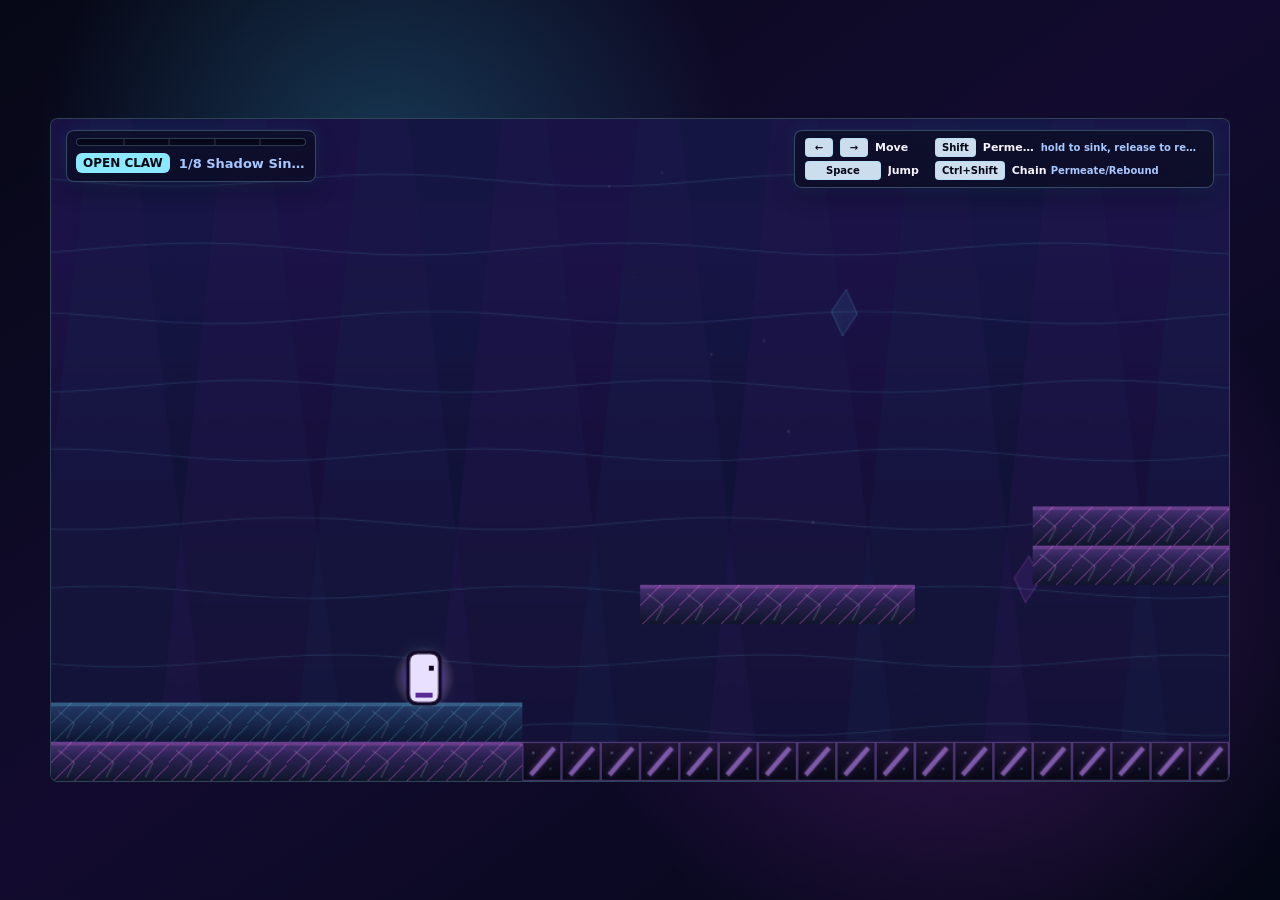
==== commit 1e6941c4: "Add Wall Claw onboarding mechanic" ====
--- a/index.html
+++ b/index.html
@@ -704,6 +704,8 @@
       JUMP_CUT_VELOCITY: -2.8,
       COYOTE_FRAMES: 6,
       JUMP_BUFFER_FRAMES: 6,
+      WALL_CLING_MAX_FALL_SPEED: 1.8,
+      WALL_JUMP_X_VELOCITY: 5,
       REBOUND_HORIZONTAL_MULTIPLIER: 1.5,
       REBOUND_STATE_DURATION: 0.4,
       REBOUND_SURFACE_SPEED: 16,
@@ -2082,6 +2084,7 @@
       state: "solid",
       facing: 1,
       grounded: false,
+      wallClingSide: 0,
       won: false,
       coyoteTimer: 0,
       jumpBufferTimer: 0,
@@ -2115,6 +2118,7 @@
       player.state = "solid";
       player.facing = 1;
       player.grounded = false;
+      player.wallClingSide = 0;
       player.won = false;
       player.coyoteTimer = 0;
       player.jumpBufferTimer = 0;
@@ -2844,12 +2848,38 @@
       return player.grounded;
     }
 
+    function wallContactSide() {
+      if (player.state !== "solid" || player.grounded || collisionMatter(playerRect()).length > 0) return 0;
+      var rect = playerRect();
+      var rightProbe = { x: rect.x + 1, y: rect.y + 2, w: rect.w, h: rect.h - 4 };
+      if (collisionMatter(rightProbe).length > 0) return 1;
+      var leftProbe = { x: rect.x - 1, y: rect.y + 2, w: rect.w, h: rect.h - 4 };
+      if (collisionMatter(leftProbe).length > 0) return -1;
+      return 0;
+    }
+
+    function wallClingSideForInput(moveInput) {
+      var side = wallContactSide();
+      return side !== 0 && moveInput === side ? side : 0;
+    }
+
+    function startWallJump(wallSide) {
+      player.vx = -wallSide * CONFIG.WALL_JUMP_X_VELOCITY;
+      player.vy = CONFIG.JUMP_VELOCITY;
+      player.wallClingSide = 0;
+      player.jumpBufferTimer = 0;
+      player.coyoteTimer = 0;
+      player.grounded = false;
+      spawnRipple(player.x + CONFIG.PLAYER_W / 2, player.y + CONFIG.PLAYER_H / 2, 0.28);
+    }
+
     function placePlayerAtCell(c, r) {
       player.x = c * TS + (TS - CONFIG.PLAYER_W) / 2;
       player.y = (r + 1) * TS - CONFIG.PLAYER_H;
       player.vx = 0;
       player.vy = 0;
       player.state = "solid";
+      player.wallClingSide = 0;
       player.won = false;
       player.permeateUntilClear = false;
       player.reboundAirborneTimer = 0;
@@ -3112,7 +3142,12 @@
 
       var canJump = (player.state === "solid" || (player.state === "rebounding" && player.reboundSurfaced)) &&
         (player.grounded || player.coyoteTimer > 0);
-      if (player.jumpBufferTimer > 0 && canJump) {
+      var wallSide = wallClingSideForInput(moveInput);
+      var canWallJump = player.state === "solid" && wallSide !== 0;
+      if (player.jumpBufferTimer > 0 && canWallJump) {
+        startWallJump(wallSide);
+        skipVerticalForce = true;
+      } else if (player.jumpBufferTimer > 0 && canJump) {
         player.vy = CONFIG.JUMP_VELOCITY;
         player.jumpBufferTimer = 0;
         player.coyoteTimer = 0;
@@ -3180,7 +3215,15 @@
           }
         } else {
           player.vy = Math.min(CONFIG.MAX_FALL_SPEED, player.vy + CONFIG.GRAVITY);
-        }
+          if (wallSide !== 0 && player.vy > CONFIG.WALL_CLING_MAX_FALL_SPEED) {
+            player.vy = CONFIG.WALL_CLING_MAX_FALL_SPEED;
+            player.wallClingSide = wallSide;
+          } else {
+            player.wallClingSide = 0;
+          }
+        }
+      } else if (player.state !== "solid") {
+        player.wallClingSide = 0;
       }
 
       if (player.reboundAirborneTimer > 0 && player.state !== "rebounding" && player.vy >= 0) {
@@ -3869,6 +3912,8 @@
       reboundMoveBoostActive: reboundMoveBoostActive,
       moveAndCollide: moveAndCollide,
       probeGrounded: probeGrounded,
+      wallContactSide: wallContactSide,
+      wallClingSideForInput: wallClingSideForInput,
       placePlayerAtCell: placePlayerAtCell,
       recoverToCheckpoint: recoverToCheckpoint,
       updateEntities: updateEntities,
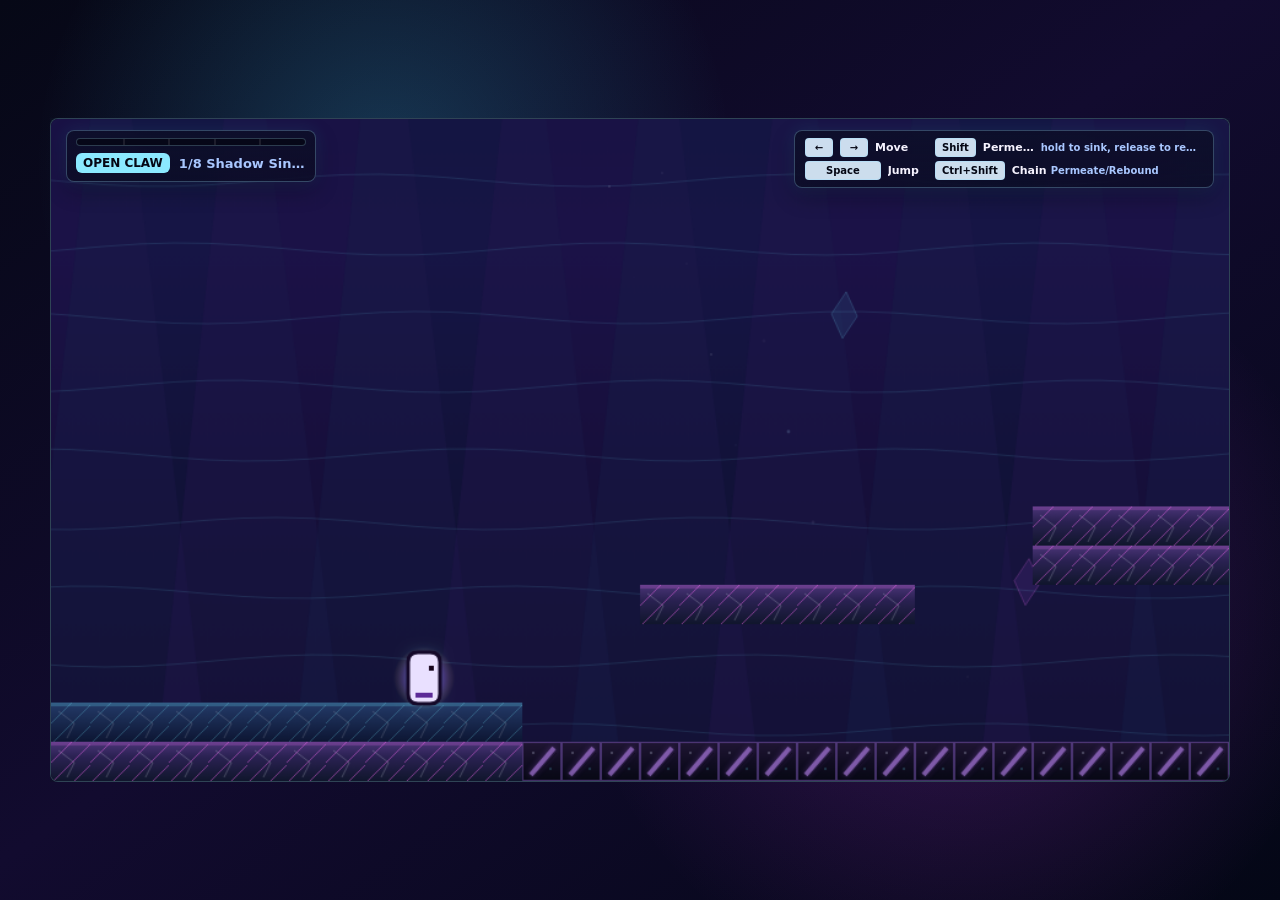
==== commit ad4e1a5b: "Add shadow scanner fields" ====
--- a/index.html
+++ b/index.html
@@ -990,7 +990,7 @@
       var goal = null;
       (def.entities || []).forEach(function (entity, index) {
         var label = "entity " + (entity.name || index + 1);
-        if (["mover", "asteroid"].indexOf(entity.kind) < 0) {
+        if (["mover", "asteroid", "scanner"].indexOf(entity.kind) < 0) {
           throw new Error(def.name + " " + label + " has unknown kind " + entity.kind + ".");
         }
         if (!entity.char || entity.char.length !== 1 || !isEntityChar(entity.char)) {
@@ -1729,7 +1729,7 @@
       e.prevY = e.y;
       e.dx = 0;
       e.dy = 0;
-      e.solid = true;
+      e.solid = e.type !== "scanner";
       return e;
     }
 
@@ -2968,6 +2968,30 @@
         }
       }
       return false;
+    }
+
+    function scannerFieldsOverlapping(rect) {
+      var hits = [];
+      for (var i = 0; i < entities.length; i++) {
+        var e = entities[i];
+        if (e.type === "scanner" && rectsOverlap(rect, entityRect(e))) hits.push(e);
+      }
+      return hits;
+    }
+
+    function hiddenFromScanners() {
+      return player.state === "permeating" && overlappingMatter(playerRect()).length > 0;
+    }
+
+    function playerIsScannerExposed() {
+      if (player.won || hiddenFromScanners()) return false;
+      var moving = Math.abs(player.vx) > 0.05 || Math.abs(player.vy) > 0.05;
+      return moving || player.state === "rebounding" || player.state === "permeating";
+    }
+
+    function scannerShouldRecover() {
+      if (scannerFieldsOverlapping(playerRect()).length === 0) return false;
+      return playerIsScannerExposed();
     }
 
     function triggerReboundOrStuck(result) {
@@ -3262,6 +3286,11 @@
         return;
       }
       if (handleAsteroidImpacts()) {
+        clearEdges();
+        return;
+      }
+      if (scannerShouldRecover()) {
+        recoverToCheckpoint();
         clearEdges();
         return;
       }
@@ -3522,7 +3551,17 @@
       for (var j = 0; j < entities.length; j++) {
         var e = entities[j];
         ctx.save();
-        if (e.type === "asteroid") {
+        if (e.type === "scanner") {
+          ctx.globalAlpha = 0.22 + 0.08 * Math.sin(levelTime * 4 + j);
+          ctx.fillStyle = "rgba(255, 209, 102, 0.55)";
+          ctx.fillRect(e.x, e.y, e.w, e.h);
+          ctx.globalAlpha = 0.74;
+          ctx.strokeStyle = "#ffd166";
+          ctx.lineWidth = 2;
+          ctx.setLineDash([10, 8]);
+          roundRect(e.x + 2, e.y + 2, e.w - 4, e.h - 4, 6);
+          ctx.stroke();
+        } else if (e.type === "asteroid") {
           if (e.warningActive) {
             ctx.globalAlpha = 0.2 + 0.18 * Math.sin(levelTime * 18 + j);
             ctx.fillStyle = "#ff5cf4";
@@ -3902,6 +3941,9 @@
       bottomHalfOverlapsSolid: bottomHalfOverlapsSolid,
       bottomHalfFullyInsideMatter: bottomHalfFullyInsideMatter,
       ceilingHangInfo: ceilingHangInfo,
+      scannerFieldsOverlapping: scannerFieldsOverlapping,
+      playerIsScannerExposed: playerIsScannerExposed,
+      scannerShouldRecover: scannerShouldRecover,
       passThroughTargetFallTiles: passThroughTargetFallTiles,
       permeationEntryWork: permeationEntryWork,
       contiguousMassExtents: contiguousMassExtents,
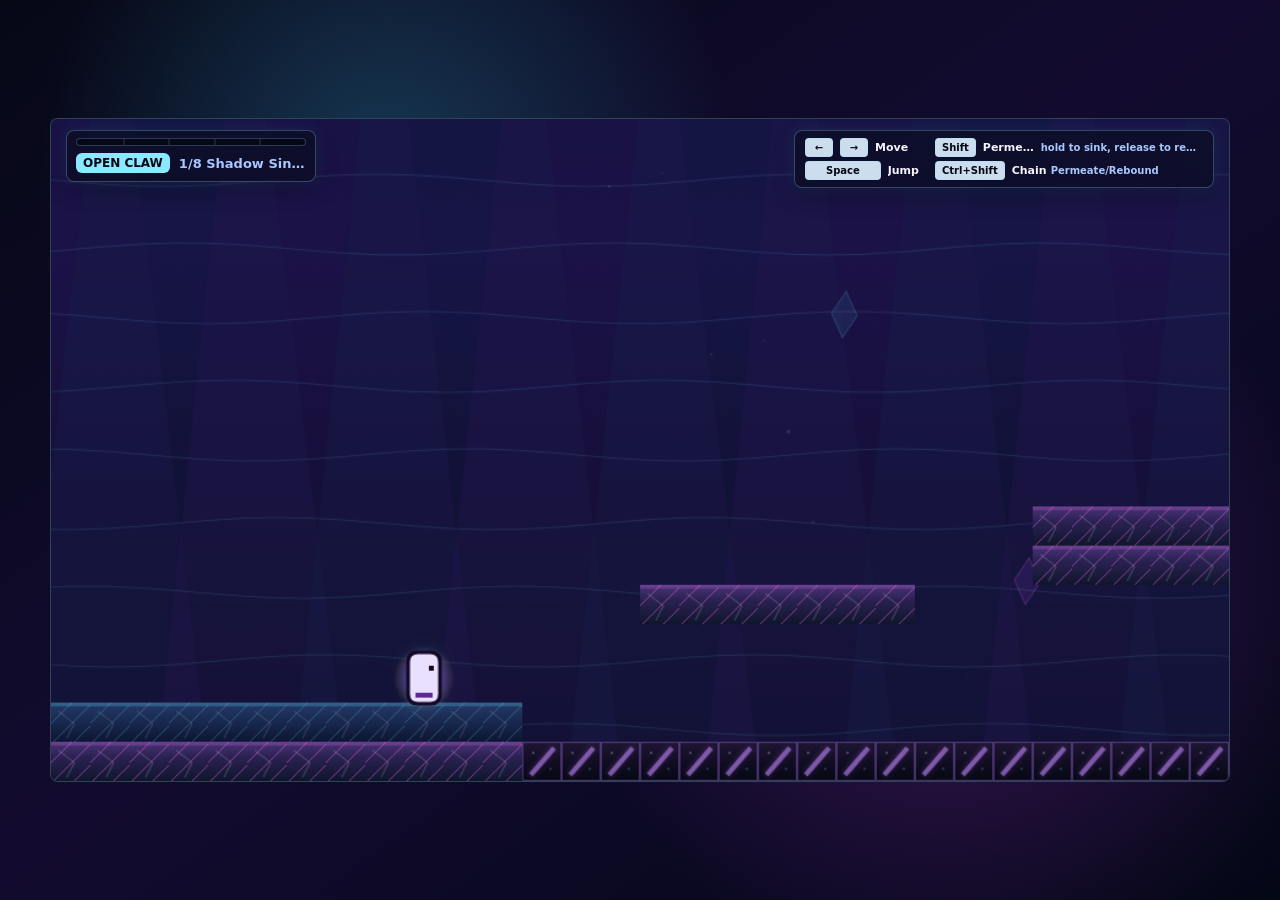
==== commit 6871bb6d: "Clarify scanner recovery cues" ====
--- a/index.html
+++ b/index.html
@@ -2898,10 +2898,10 @@
       probeGrounded();
     }
 
-    function recoverToCheckpoint() {
+    function recoverToCheckpoint(reason) {
       spawnPlayer();
       player.flashTimer = 0.35;
-      player.recoveryCue = "checkpoint";
+      player.recoveryCue = reason || "checkpoint";
       shake = 10;
       spawnRipple(player.x + CONFIG.PLAYER_W / 2, player.y + CONFIG.PLAYER_H / 2, 0.55);
     }
@@ -3290,7 +3290,7 @@
         return;
       }
       if (scannerShouldRecover()) {
-        recoverToCheckpoint();
+        recoverToCheckpoint("scanner");
         clearEdges();
         return;
       }
@@ -3786,13 +3786,18 @@
       return { key: key, label: label, message: message, tone: tone };
     }
 
+    function recoveryMessage() {
+      if (player.recoveryCue === "scanner") return "scanner reset";
+      return "checkpoint " + (activeCheckpoint ? activeCheckpoint.order : 0);
+    }
+
     function presentationState() {
       var levelTitle = (currentLevelIndex + 1) + "/" + LEVELS.length + " " + LEVELS[currentLevelIndex].name;
       if (player.won) {
         return presentation("won", "Unseen", isFinalLevel() ? "mission quiet" : "tap to continue", "#d8b4ff");
       }
-      if (player.recoveryCue === "checkpoint" && player.flashTimer > 0) {
-        return presentation("checkpoint-recovery", "Recovered", "checkpoint " + (activeCheckpoint ? activeCheckpoint.order : 0), "#ffd166");
+      if (player.recoveryCue && player.flashTimer > 0) {
+        return presentation("checkpoint-recovery", "Recovered", recoveryMessage(), "#ffd166");
       }
       if (player.state === "stuck") {
         return presentation("stuck", "Snared", "blocked exit", "#ff5cf4");
@@ -3926,6 +3931,7 @@
       updateCamera: updateCamera,
       renderOnly: renderOnly,
       presentationState: presentationState,
+      recoveryMessage: recoveryMessage,
       spawnPlayer: spawnPlayer,
       step: step,
       clearEdges: clearEdges,
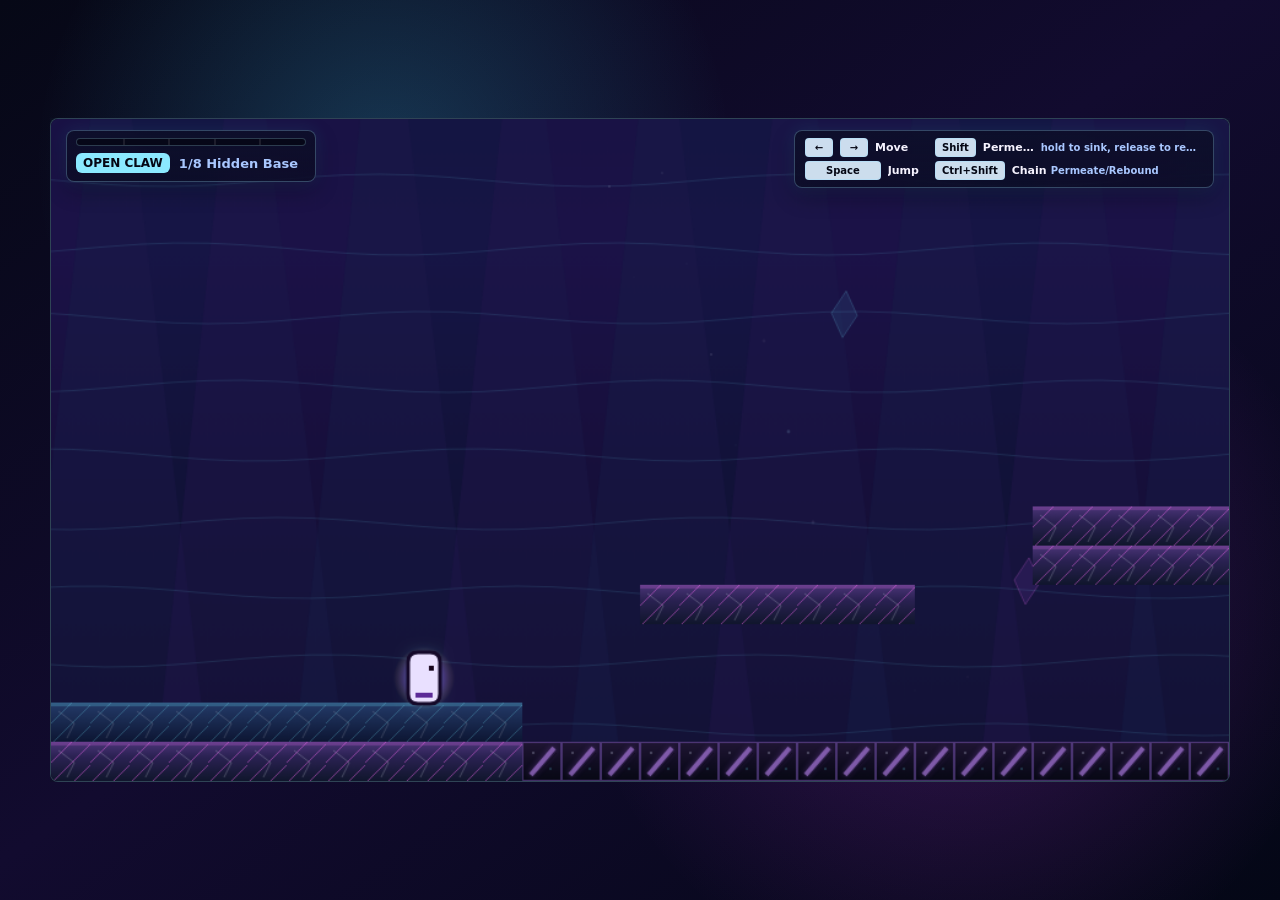
==== commit bd8e1380: "Remix early campaign beats" ====
--- a/index.html
+++ b/index.html
@@ -1090,10 +1090,10 @@
 
     var LEVELS = [
       defineLevel({
-        name: "Shadow Sink Threshold",
-        loreBeat: "The Next Shadow first feels the Open Claw answer inside the hidden base.",
-        mechanicBeat: "Thin-surface shadow sink and first checkpoint-safe recovery.",
-        reachability: { expected: "Normal jumps plus thin-floor permeation introduce the route." },
+        name: "Hidden Base",
+        loreBeat: "The Next Shadow begins the final Open Claw trial in the buried clan sanctuary.",
+        mechanicBeat: "Open Claw movement, thin-surface shadow sink, and first safe recovery.",
+        reachability: { expected: "Normal jumps, Wall Claw confidence, and thin-floor permeation introduce the route." },
         map: [
           "........................................................................",
           "........................................................................",
@@ -1140,8 +1140,8 @@
         ]
       }),      
       defineLevel({
-        name: "Buried Pressure Lock",
-        loreBeat: "Old tunnels beneath the city teach that shadowed stone can be a door.",
+        name: "Buried Tunnels",
+        loreBeat: "Old escape tunnels below the city teach that shadowed stone can be a door.",
         mechanicBeat: "Committed pass-through dive through a five-row pressure seal.",
         reachability: { expected: "A high fall must satisfy the 2x+1 pass-through entry target." },
         map: [
@@ -1194,9 +1194,9 @@
         ]
       }),
       defineLevel({
-        name: "Moonwell Choir",
-        loreBeat: "The trial chambers turn vertical, asking the candidate to trust rhythm.",
-        mechanicBeat: "Manual and assisted shallow rebound chain timing.",
+        name: "Occupied Streets",
+        loreBeat: "The first alien patrol lanes force the Shadow Cat to move unseen through the city.",
+        mechanicBeat: "Stealth pressure and manual or assisted shallow rebound chain timing.",
         reachability: { expected: "Stacked one- and two-row gaps are chain-rebound reachable." },
         map: [
           "............................................................................",
@@ -1260,9 +1260,9 @@
         ]
       }),
       defineLevel({
-        name: "Hanging Archive",
-        loreBeat: "Moonlit archives reveal that patience can hold a Shadow Cat in the ceiling.",
-        mechanicBeat: "Top-half ceiling hang, Space pull, and assisted delayed rebound.",
+        name: "Rooftop District",
+        loreBeat: "The route climbs from watched streets onto rooftops under alien scanlight.",
+        mechanicBeat: "Top-half ceiling hang, Space pull, assisted delayed rebound, and exposed-route patience.",
         reachability: { expected: "Two- and three-row hang gaps stay within measured jump reach." },
         map: [
           "........................................................................................",
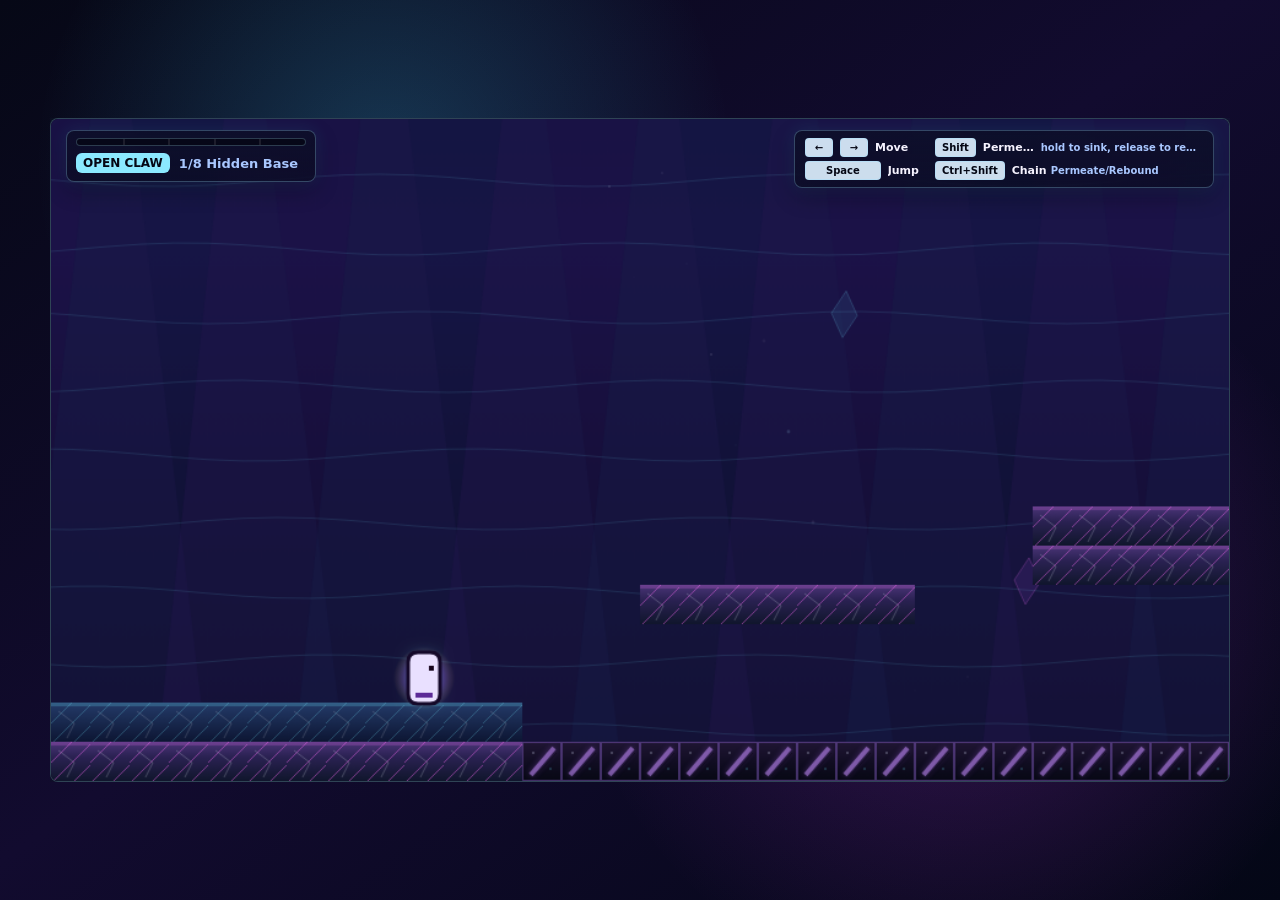
==== commit ef8354ce: "Remix late campaign beats" ====
--- a/index.html
+++ b/index.html
@@ -1312,9 +1312,9 @@
         ]
       }),
       defineLevel({
-        name: "Momentum Court",
-        loreBeat: "The Open Claw turns depth into height before the city ascent.",
-        mechanicBeat: "Five-row capped rebound and boosted horizontal shaping.",
+        name: "Skyline Spire",
+        loreBeat: "The failed boarding attempt forces the Open Claw to turn depth into height.",
+        mechanicBeat: "First true deep rebound, five-row cap, and boosted horizontal shaping.",
         reachability: { expected: "Rebound gaps stay within the five-row boosted reach table." },
         map: [
           "................................................................................................",
@@ -1368,9 +1368,9 @@
         ]
       }),
       defineLevel({
-        name: "Tideworks Ferries",
-        loreBeat: "Moving under the occupied streets demands trust in shifting matter.",
-        mechanicBeat: "Moving platforms, dynamic rebound masses, and checkpoint pacing.",
+        name: "Outer Hulls",
+        loreBeat: "The Shadow Cat crosses the nearest ship's outer hull on shifting maintenance platforms.",
+        mechanicBeat: "Moving platforms, dynamic rebound masses, hazards, and checkpoint pacing.",
         reachability: { expected: "Mover surfaces bridge safe gaps without fake scaffold terrain." },
         map: [
           "................................................................................................",
@@ -1445,9 +1445,9 @@
         ]
       }),
       defineLevel({
-        name: "Open Claw Chainspire",
-        loreBeat: "The rooftop route points toward the ships and demands silent vertical flow.",
-        mechanicBeat: "Chain rebound through exposed skyline gaps.",
+        name: "Fleet Bridges",
+        loreBeat: "Between ships, silence depends on chaining through short windows of shadow.",
+        mechanicBeat: "Chain rebound through exposed fleet gaps and moving matter.",
         reachability: { expected: "The route uses authored chain slabs and a moving mass within audit limits." },
         map: [
           "..................................................................................",
@@ -1526,9 +1526,9 @@
         ]
       }),
       defineLevel({
-        name: "Signal Crown Breach",
-        loreBeat: "The Next Shadow enters the command vessel to sever the Signal Crown unseen.",
-        mechanicBeat: "Final remix of rebound, moving matter, hazards, and silent passage.",
+        name: "Command Vessel",
+        loreBeat: "The Next Shadow reaches the Signal Crown's command vessel to sever the fleet order unseen.",
+        mechanicBeat: "Final remix of rebound, moving matter, hazards, scanners, and silent passage.",
         reachability: { expected: "All final gaps are reachable by measured rebound, mover, and checkpoint rules." },
         map: [
           "................................................................................................................",
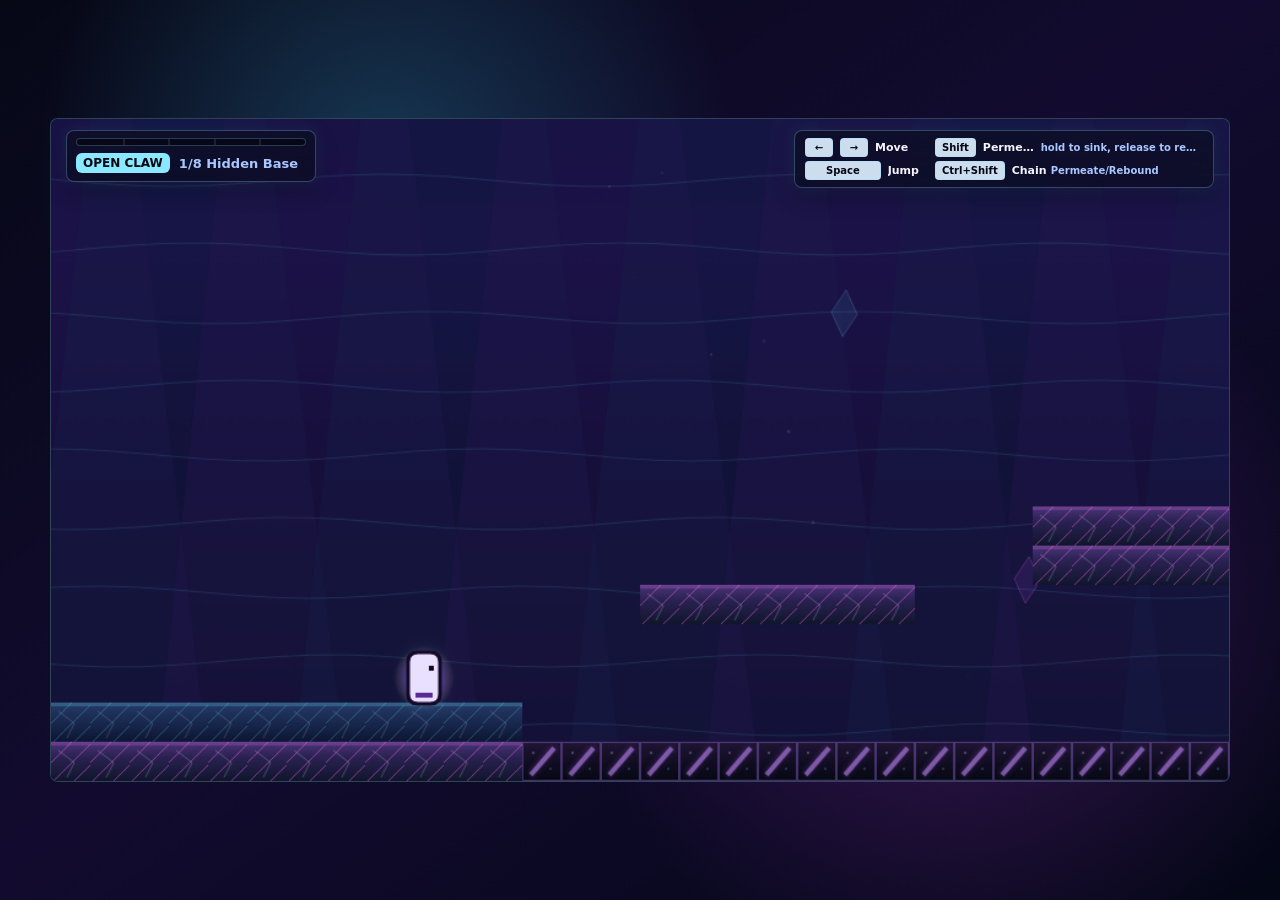
==== commit 1d0c6c9e: "Add story completion flow" ====
--- a/index.html
+++ b/index.html
@@ -1053,6 +1053,7 @@
     function normalizeLevelMetadata(def) {
       var reachability = def.reachability || {};
       return {
+        actTitle: def.actTitle || "",
         loreBeat: def.loreBeat || "",
         mechanicBeat: def.mechanicBeat || "",
         reachability: {
@@ -1064,6 +1065,7 @@
     function levelMetadata(level) {
       return {
         name: level.name,
+        actTitle: level.actTitle,
         loreBeat: level.loreBeat,
         mechanicBeat: level.mechanicBeat,
         reachability: {
@@ -1077,6 +1079,7 @@
       var metadata = normalizeLevelMetadata(def);
       return {
         name: def.name,
+        actTitle: metadata.actTitle,
         loreBeat: metadata.loreBeat,
         mechanicBeat: metadata.mechanicBeat,
         reachability: metadata.reachability,
@@ -1091,6 +1094,7 @@
     var LEVELS = [
       defineLevel({
         name: "Hidden Base",
+        actTitle: "Trial Below",
         loreBeat: "The Next Shadow begins the final Open Claw trial in the buried clan sanctuary.",
         mechanicBeat: "Open Claw movement, thin-surface shadow sink, and first safe recovery.",
         reachability: { expected: "Normal jumps, Wall Claw confidence, and thin-floor permeation introduce the route." },
@@ -1141,6 +1145,7 @@
       }),      
       defineLevel({
         name: "Buried Tunnels",
+        actTitle: "Trial Below",
         loreBeat: "Old escape tunnels below the city teach that shadowed stone can be a door.",
         mechanicBeat: "Committed pass-through dive through a five-row pressure seal.",
         reachability: { expected: "A high fall must satisfy the 2x+1 pass-through entry target." },
@@ -1195,6 +1200,7 @@
       }),
       defineLevel({
         name: "Occupied Streets",
+        actTitle: "City Under Watch",
         loreBeat: "The first alien patrol lanes force the Shadow Cat to move unseen through the city.",
         mechanicBeat: "Stealth pressure and manual or assisted shallow rebound chain timing.",
         reachability: { expected: "Stacked one- and two-row gaps are chain-rebound reachable." },
@@ -1261,6 +1267,7 @@
       }),
       defineLevel({
         name: "Rooftop District",
+        actTitle: "City Under Watch",
         loreBeat: "The route climbs from watched streets onto rooftops under alien scanlight.",
         mechanicBeat: "Top-half ceiling hang, Space pull, assisted delayed rebound, and exposed-route patience.",
         reachability: { expected: "Two- and three-row hang gaps stay within measured jump reach." },
@@ -1313,6 +1320,7 @@
       }),
       defineLevel({
         name: "Skyline Spire",
+        actTitle: "Learning to Rise",
         loreBeat: "The failed boarding attempt forces the Open Claw to turn depth into height.",
         mechanicBeat: "First true deep rebound, five-row cap, and boosted horizontal shaping.",
         reachability: { expected: "Rebound gaps stay within the five-row boosted reach table." },
@@ -1369,6 +1377,7 @@
       }),
       defineLevel({
         name: "Outer Hulls",
+        actTitle: "Silent Fleet",
         loreBeat: "The Shadow Cat crosses the nearest ship's outer hull on shifting maintenance platforms.",
         mechanicBeat: "Moving platforms, dynamic rebound masses, hazards, and checkpoint pacing.",
         reachability: { expected: "Mover surfaces bridge safe gaps without fake scaffold terrain." },
@@ -1446,6 +1455,7 @@
       }),
       defineLevel({
         name: "Fleet Bridges",
+        actTitle: "Silent Fleet",
         loreBeat: "Between ships, silence depends on chaining through short windows of shadow.",
         mechanicBeat: "Chain rebound through exposed fleet gaps and moving matter.",
         reachability: { expected: "The route uses authored chain slabs and a moving mass within audit limits." },
@@ -1527,6 +1537,7 @@
       }),
       defineLevel({
         name: "Command Vessel",
+        actTitle: "Command Vessel",
         loreBeat: "The Next Shadow reaches the Signal Crown's command vessel to sever the fleet order unseen.",
         mechanicBeat: "Final remix of rebound, moving matter, hazards, scanners, and silent passage.",
         reachability: { expected: "All final gaps are reachable by measured rebound, mover, and checkpoint rules." },
@@ -2179,6 +2190,14 @@
       return true;
     }
 
+    function completionPrompt() {
+      var final = isFinalLevel();
+      return {
+        title: final ? "Signal Severed" : "Route Silent",
+        action: final ? "Tap to checkpoint" : "Tap to continue"
+      };
+    }
+
     // === PHYSICS HELPERS ===
     function clamp(n, lo, hi) {
       return Math.max(lo, Math.min(hi, n));
@@ -3832,7 +3851,7 @@
     }
 
     function drawWin() {
-      var final = isFinalLevel();
+      var prompt = completionPrompt();
       ctx.fillStyle = "rgba(4, 5, 16, 0.72)";
       ctx.fillRect(0, 0, CONFIG.VIEW_W, CONFIG.VIEW_H);
       ctx.fillStyle = "#d8b4ff";
@@ -3840,11 +3859,11 @@
       ctx.textAlign = "center";
       ctx.shadowColor = "#ff5cf4";
       ctx.shadowBlur = 18;
-      ctx.fillText(final ? "All Rifts Stabilized" : "Rift Complete", CONFIG.VIEW_W / 2, CONFIG.VIEW_H / 2 - 12);
+      ctx.fillText(prompt.title, CONFIG.VIEW_W / 2, CONFIG.VIEW_H / 2 - 12);
       ctx.shadowBlur = 0;
       ctx.fillStyle = "#f6f3ff";
       ctx.font = "18px ui-sans-serif, system-ui";
-      ctx.fillText(final ? "Tap to checkpoint" : "Tap to continue", CONFIG.VIEW_W / 2, CONFIG.VIEW_H / 2 + 30);
+      ctx.fillText(prompt.action, CONFIG.VIEW_W / 2, CONFIG.VIEW_H / 2 + 30);
       ctx.textAlign = "left";
     }
 
@@ -3920,6 +3939,7 @@
       loadLevel: loadLevel,
       nextLevel: nextLevel,
       activateCompletionPrompt: activateCompletionPrompt,
+      completionPrompt: completionPrompt,
       detectTouchMode: detectTouchMode,
       detectIOS: detectIOS,
       isStandaloneWebApp: isStandaloneWebApp,
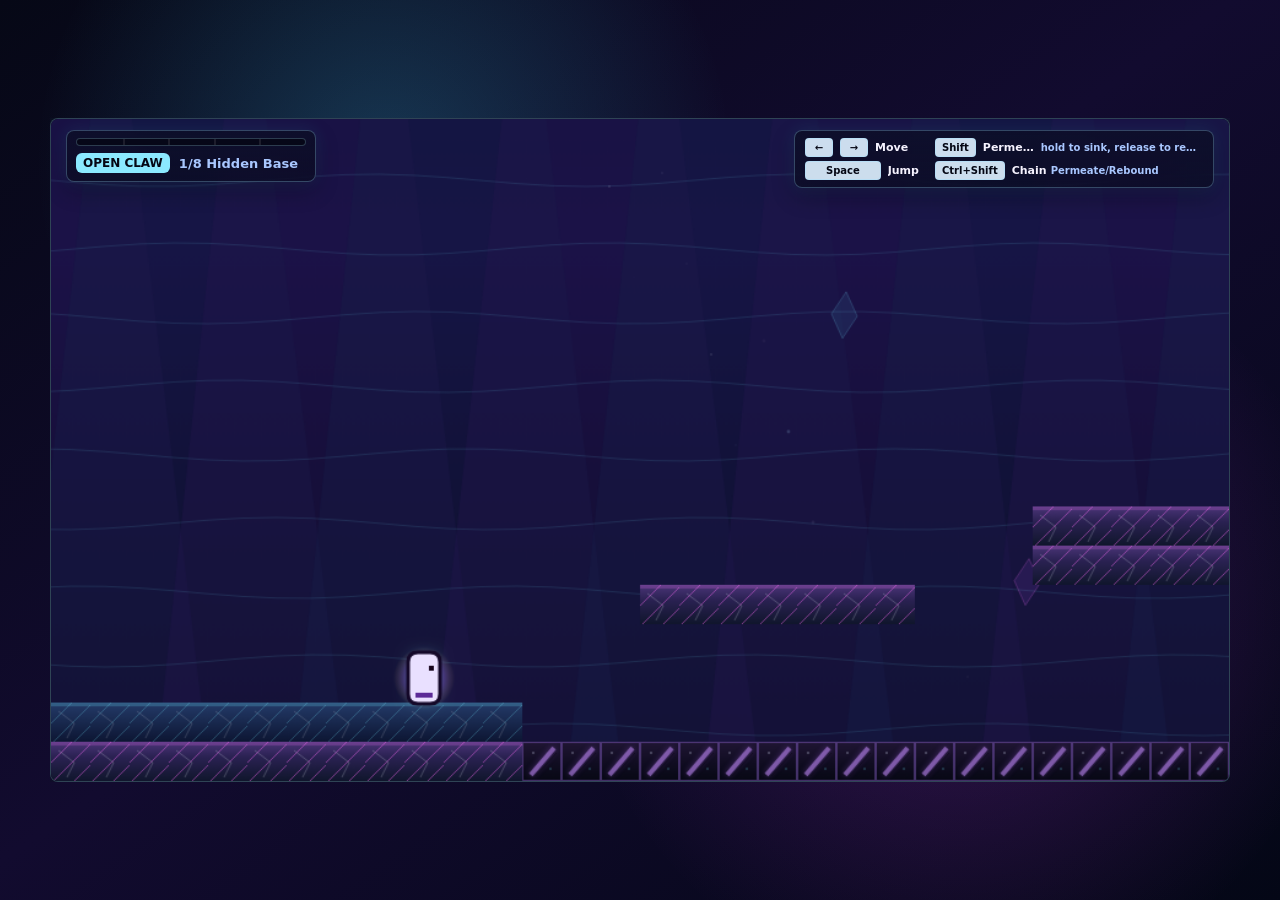
==== commit 70400690: "Clean up stale level fixture" ====
--- a/index.html
+++ b/index.html
@@ -1626,65 +1626,6 @@
           }
         ]
       }),
-      // defineLevel({
-      //   name: "Ceilling hang",
-      //   map: [
-      //     "..............................................",
-      //     "..............................................",
-      //     "..............................................",
-      //     "..............................................",
-      //     "..............................................",
-      //     "..............................................",
-      //     "..............................................",
-      //     "..............................................",
-      //     "..............................................",
-      //     "..............................................",
-      //     "..............................................",
-      //     "..............................................",
-      //     "..............................................",
-      //     "..............................................",
-      //     "..............................................",
-      //     "..............................................",
-      //     "..............................................",
-      //     "..............................................",
-      //     "..............................................",
-      //     "..............................................",
-      //     "..............................................",
-      //     "..............................................",
-      //     ".............................#############....",
-      //     ".............................#############....",
-      //     ".............................#############....",
-      //     ".............................#############....",
-      //     ".............................#############....",
-      //     "..............................................",
-      //     "................................###########...",
-      //     "..............................................",
-      //     "....................................########..",
-      //     "..............................................",
-      //     ".........///////////////////////////....######",
-      //     "....................AAAAAAAAAA................",
-      //     "..............................................",
-      //     "..............................................",
-      //     "..0........................................1..",
-      //     "############////////////////////////##########",
-      //     "............////////////////////////##########",
-      //     "############////////////////////////##########",
-      //     "############////////////////////////##########",
-      //     "............////////////////////////##########",
-      //     "............////////////////////////##########",
-      //     ".....@......////////////////////////##########",
-      //     "############////////////////////////##########",
-      //   ],
-      //   entities: [
-      //     {
-      //       kind: "mover",
-      //       name: "moon-current ferry",
-      //       char: "A",
-      //       role: "platform",
-      //       motion: { kind: "horizontal", amplitude: { x: 300, y: 0 }, speed: 1, phase: 0 }
-      //     },
-      //   ]
-      // }),
     ];
     var currentLevelIndex = 0;
     var LEVEL = LEVELS[currentLevelIndex].map;
